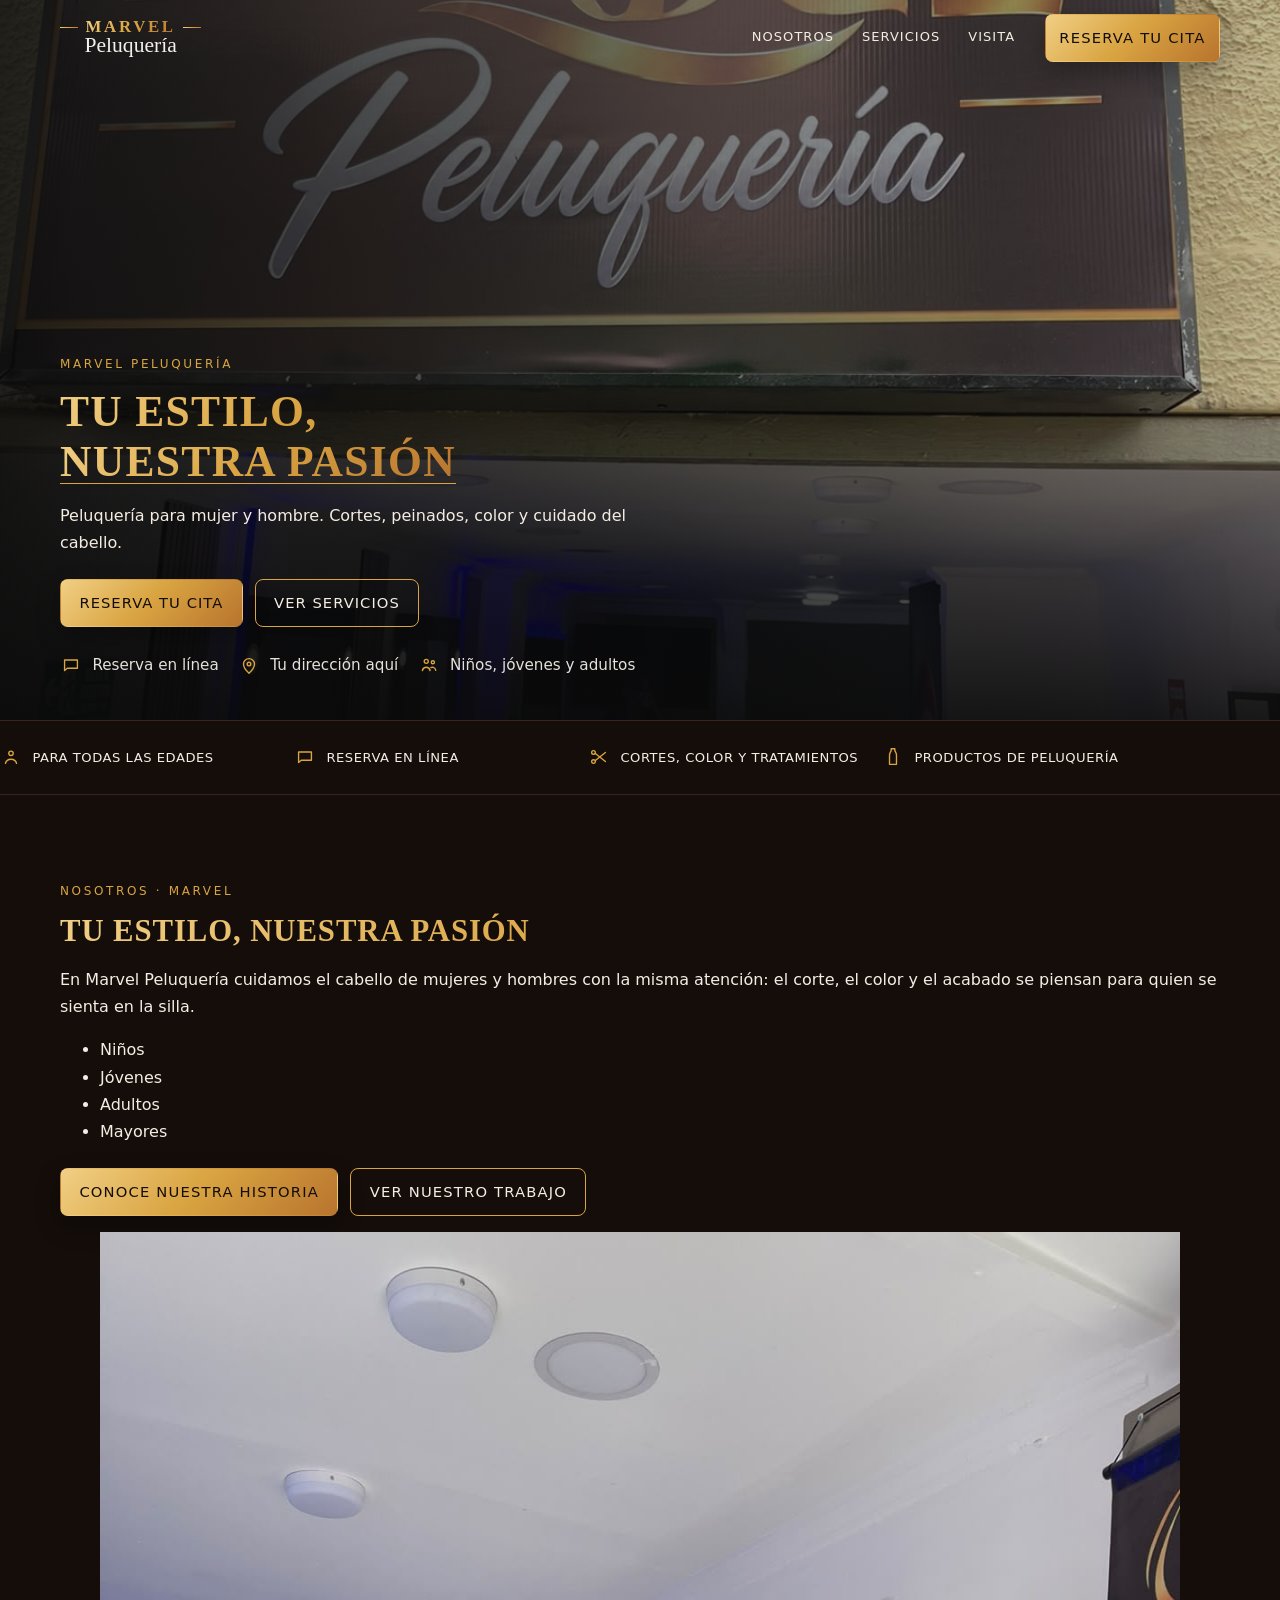
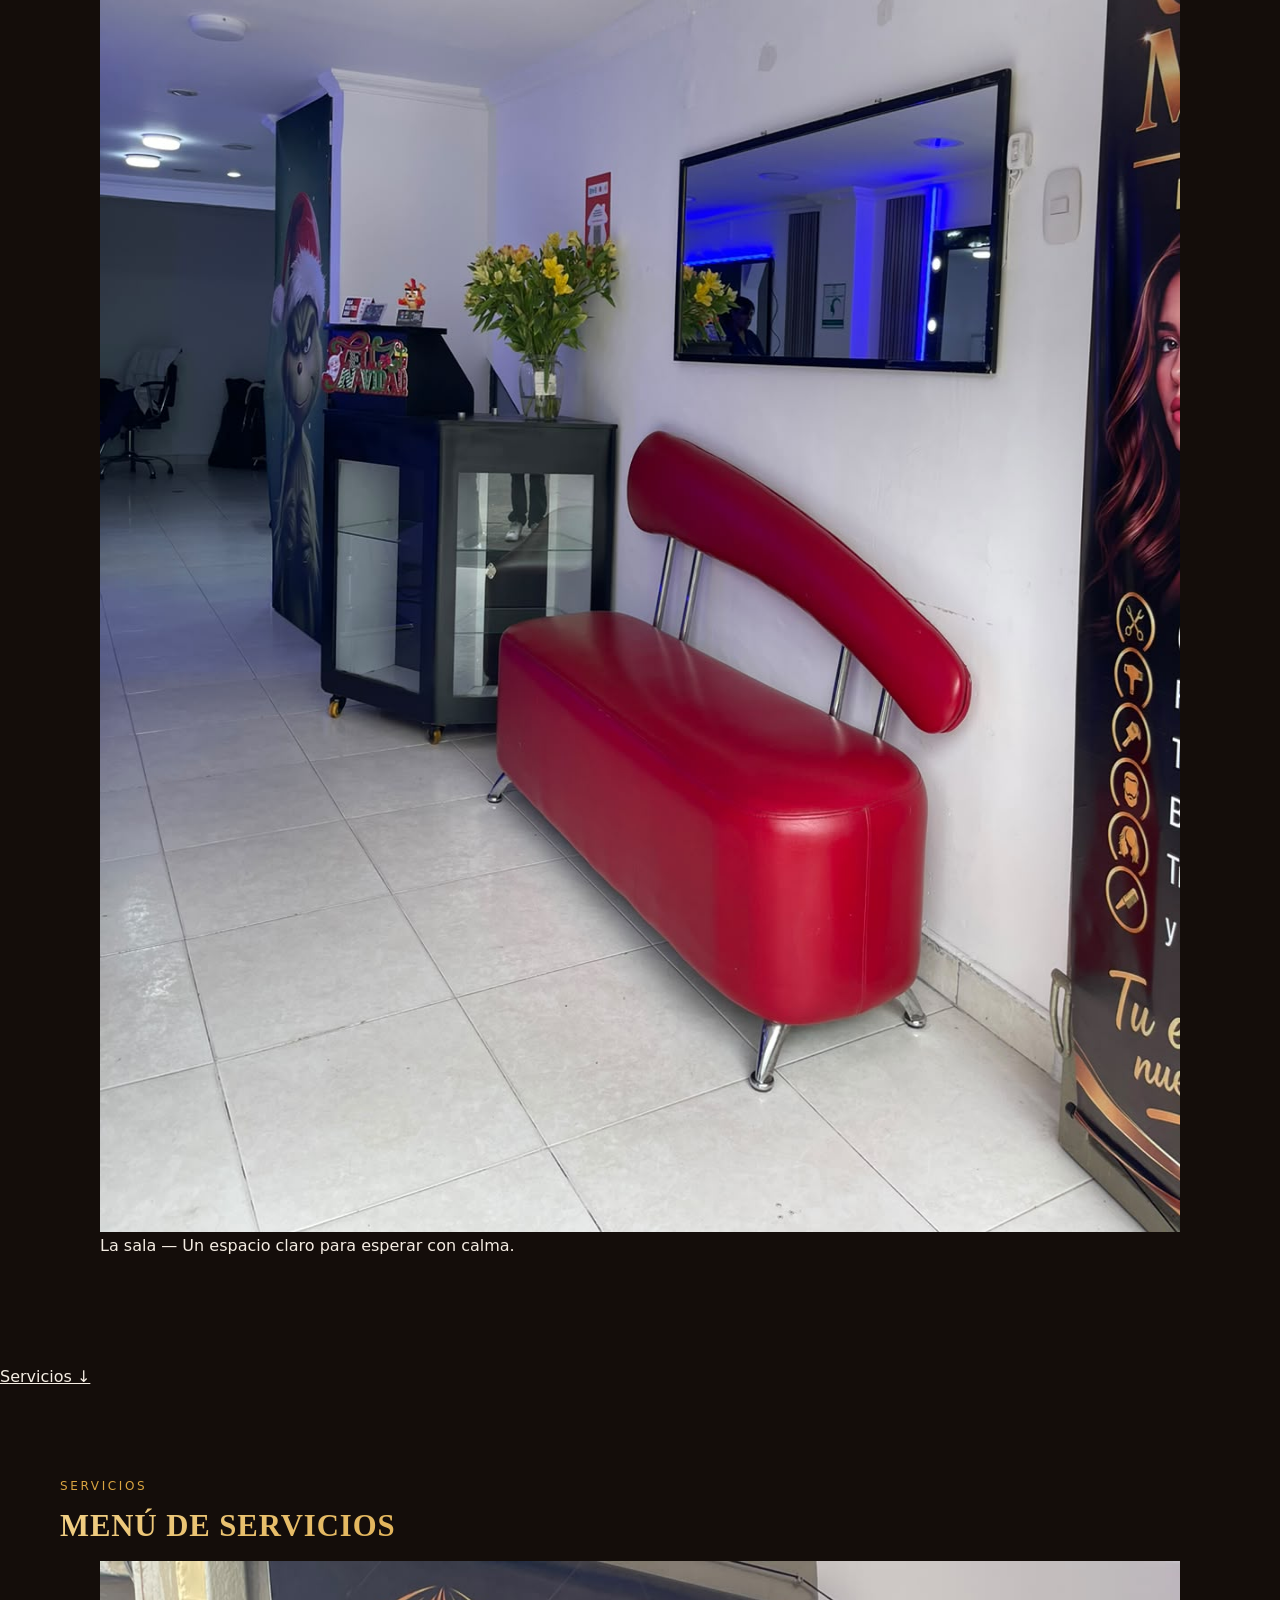
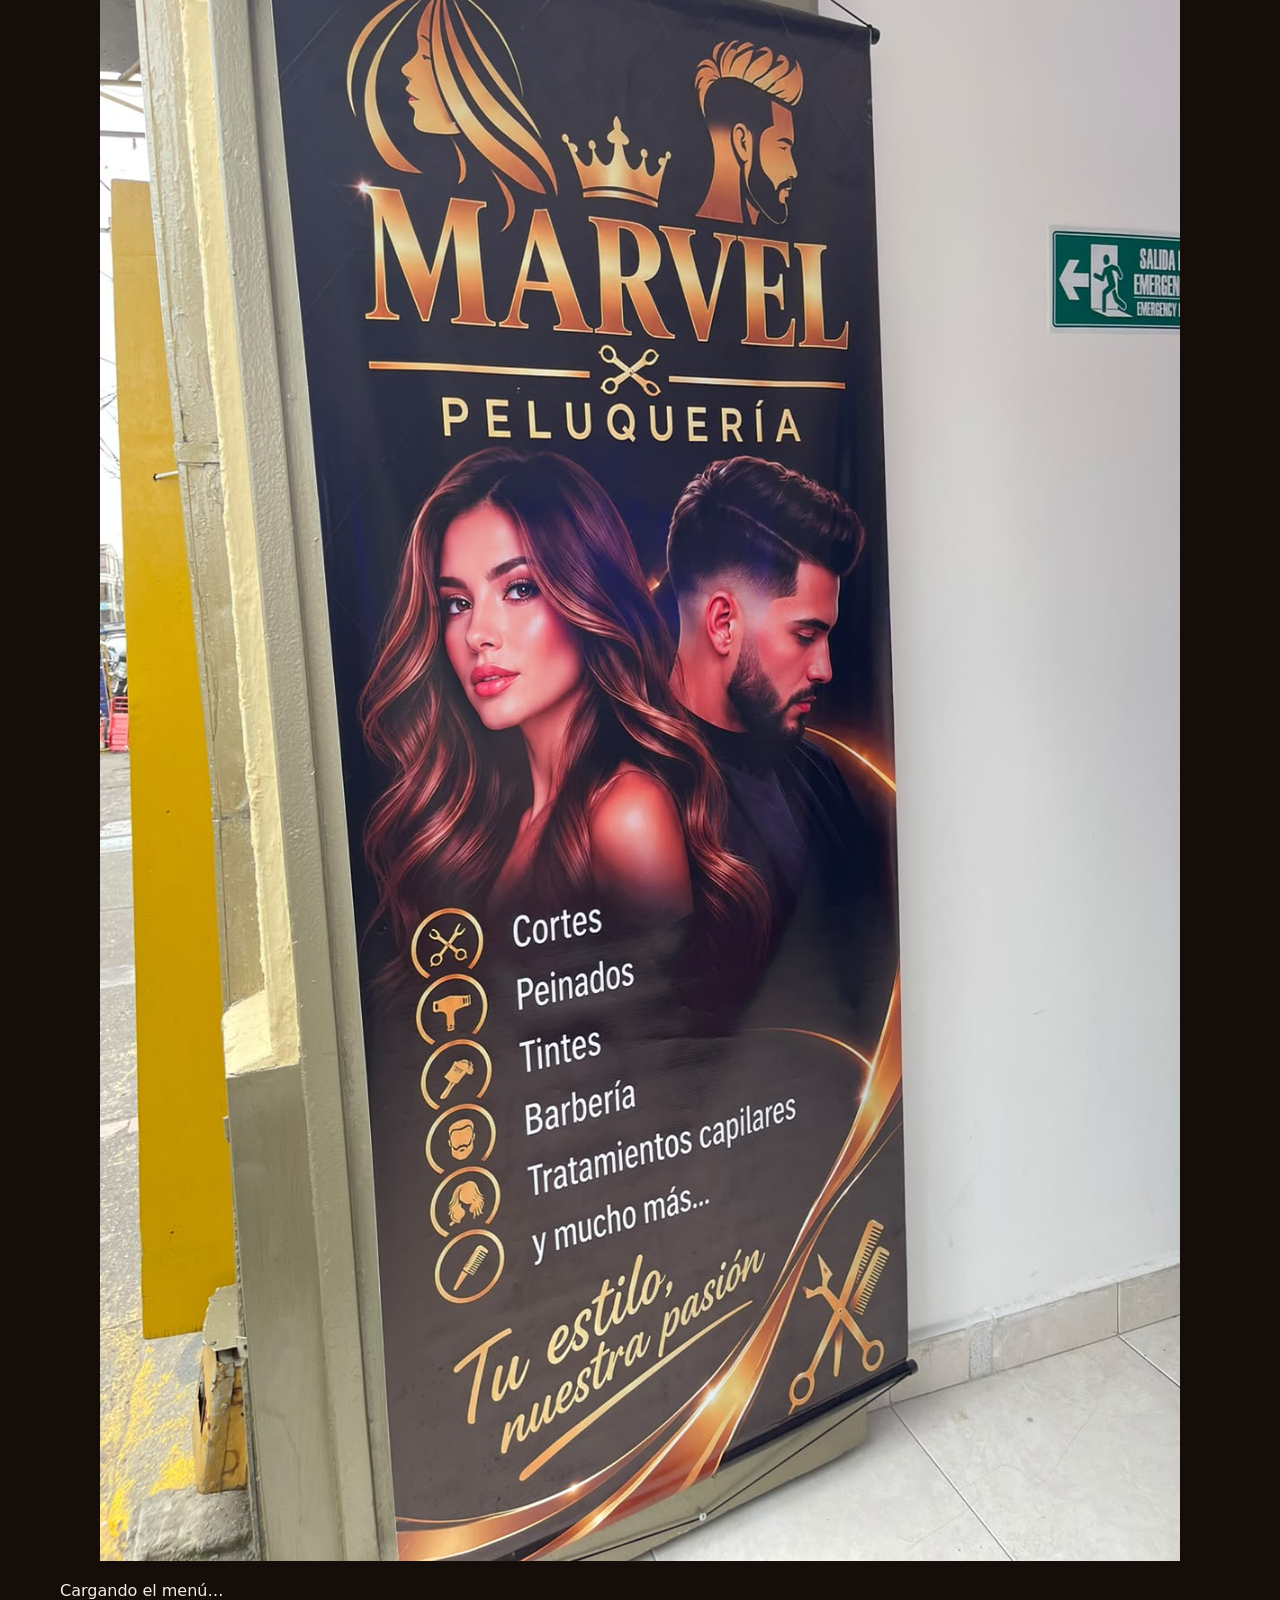
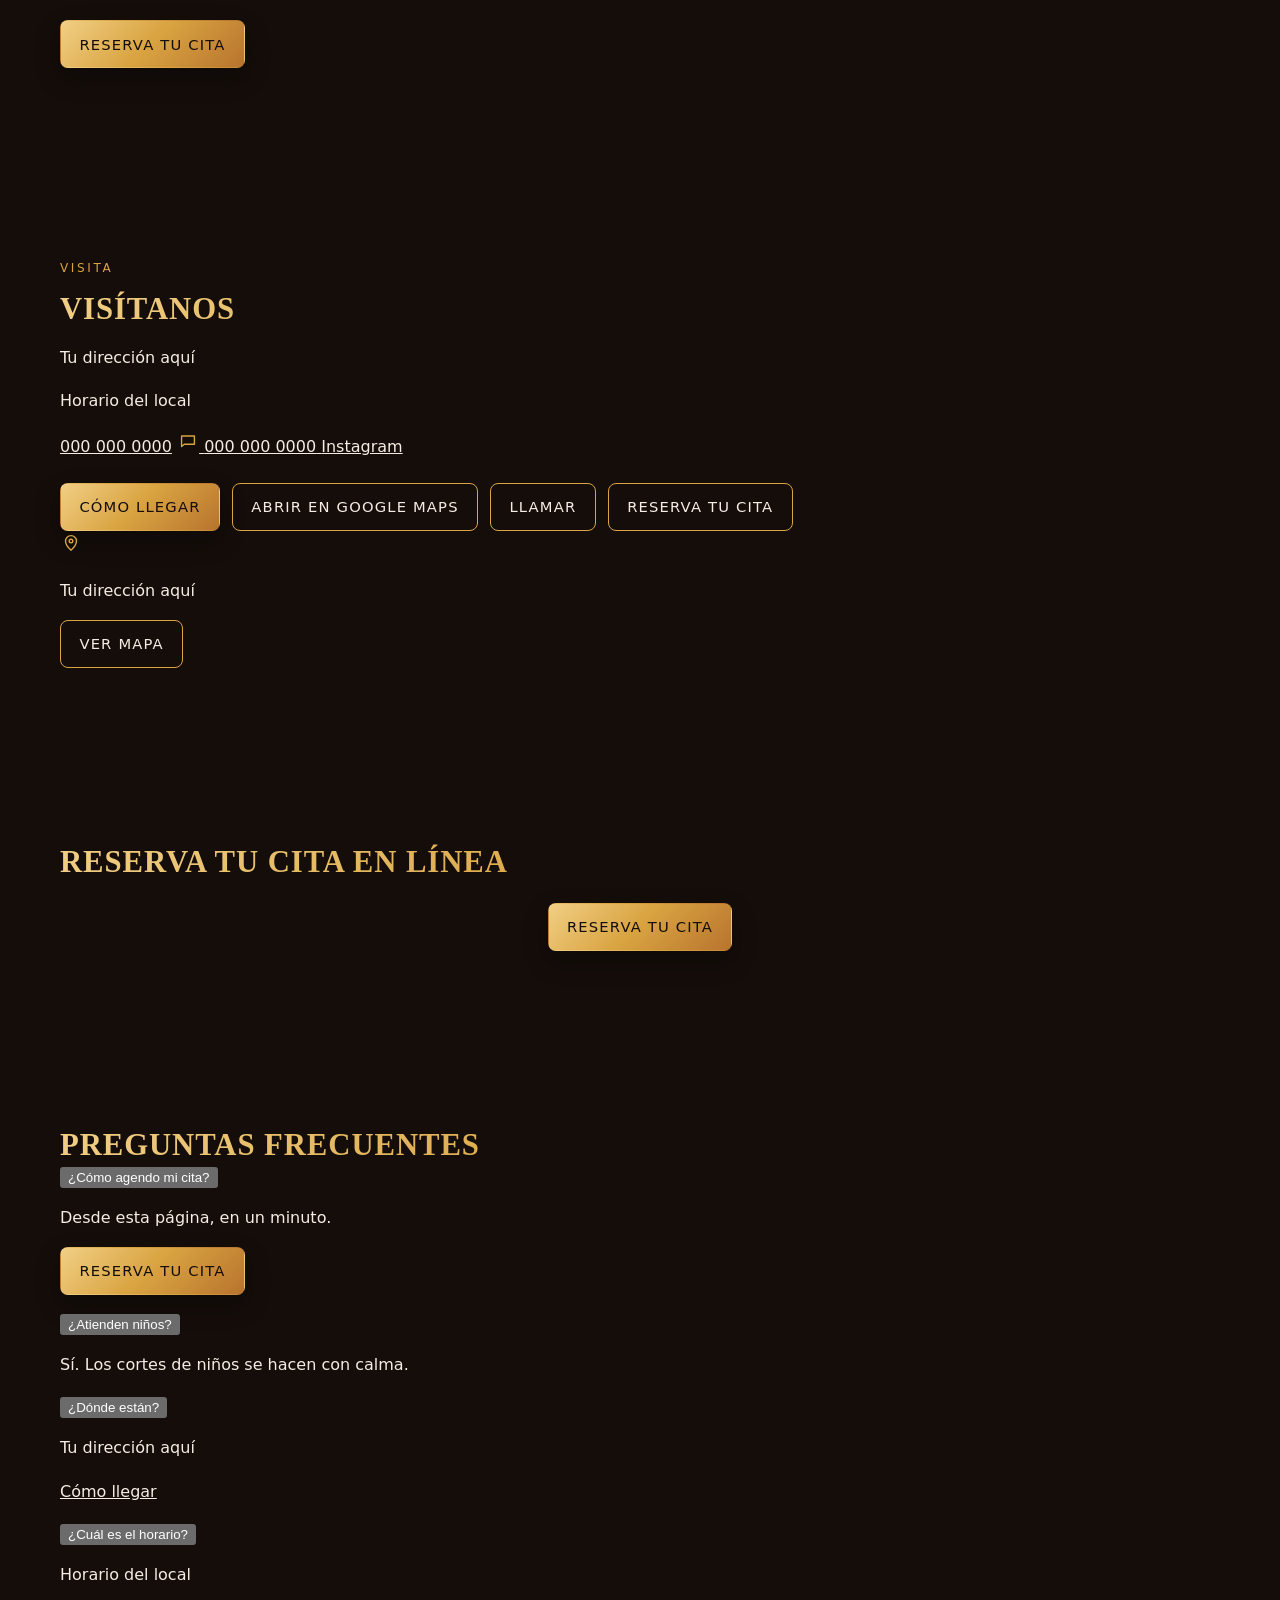
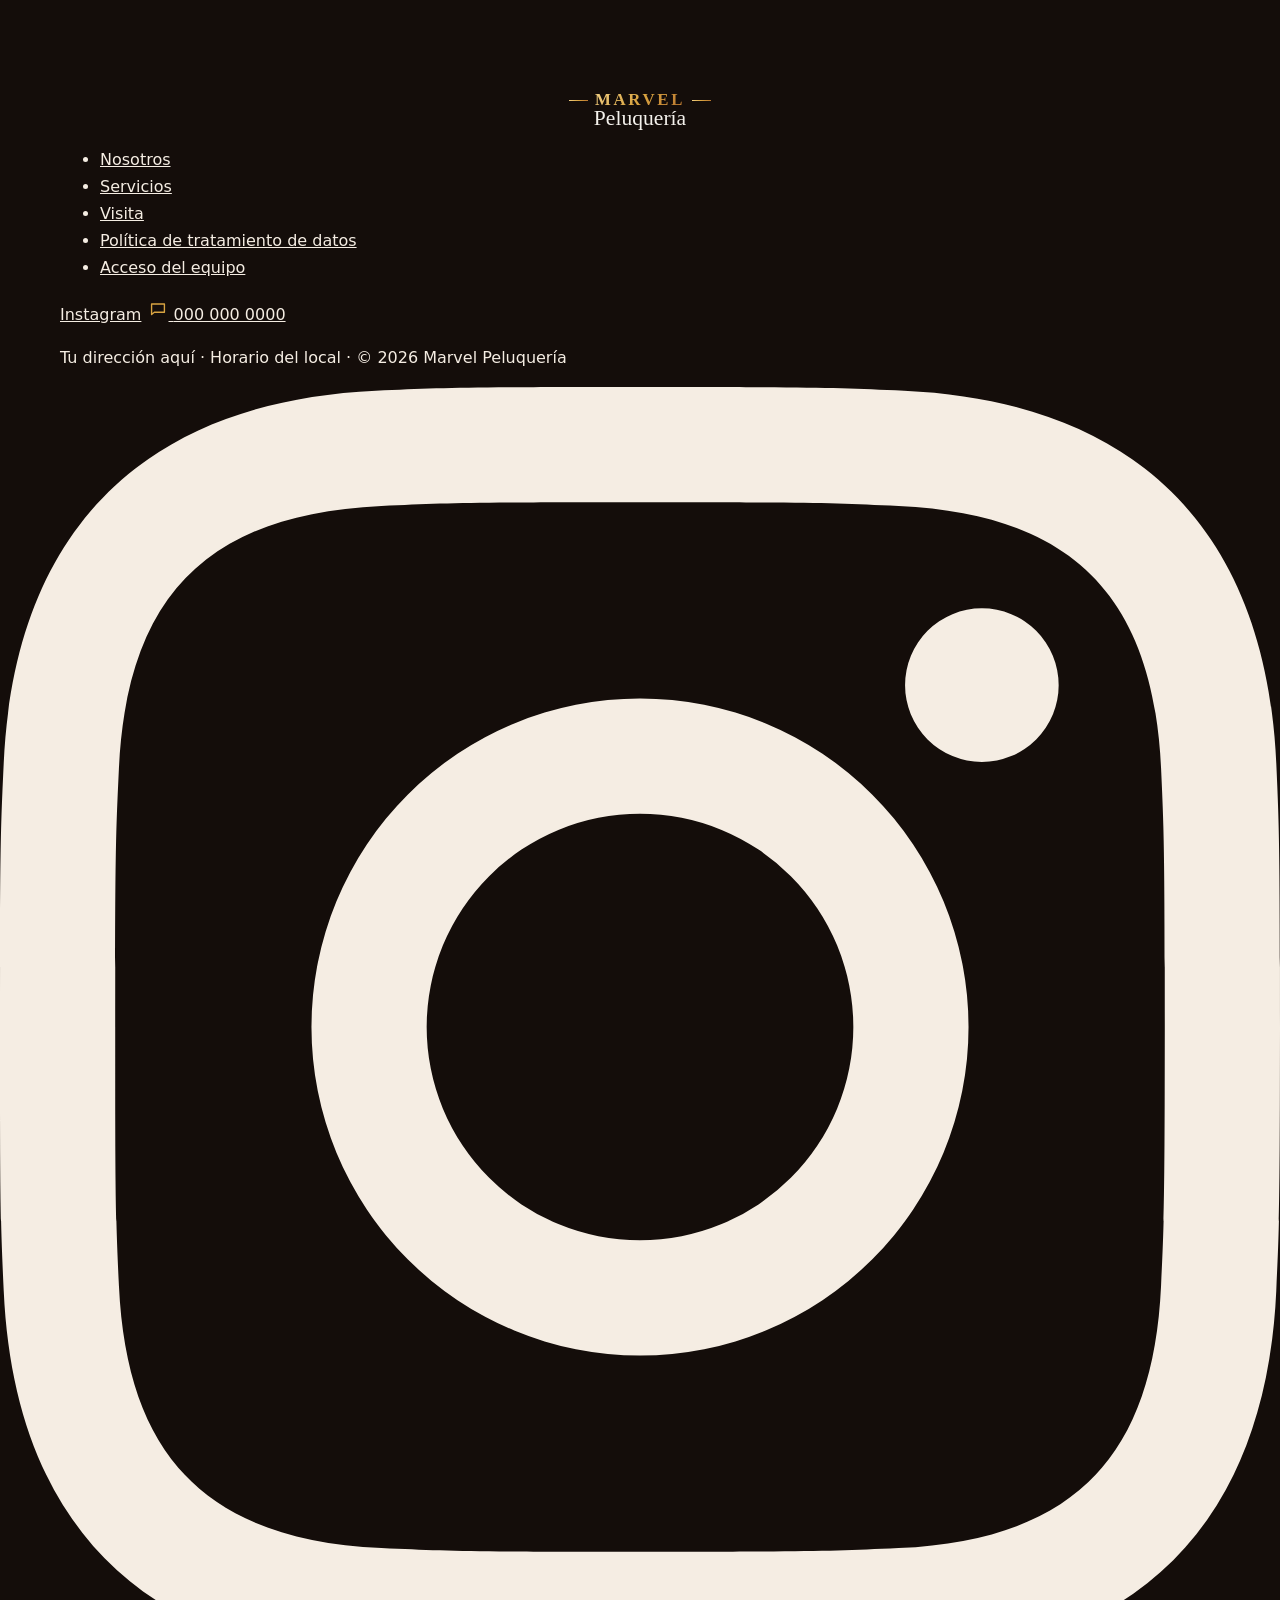
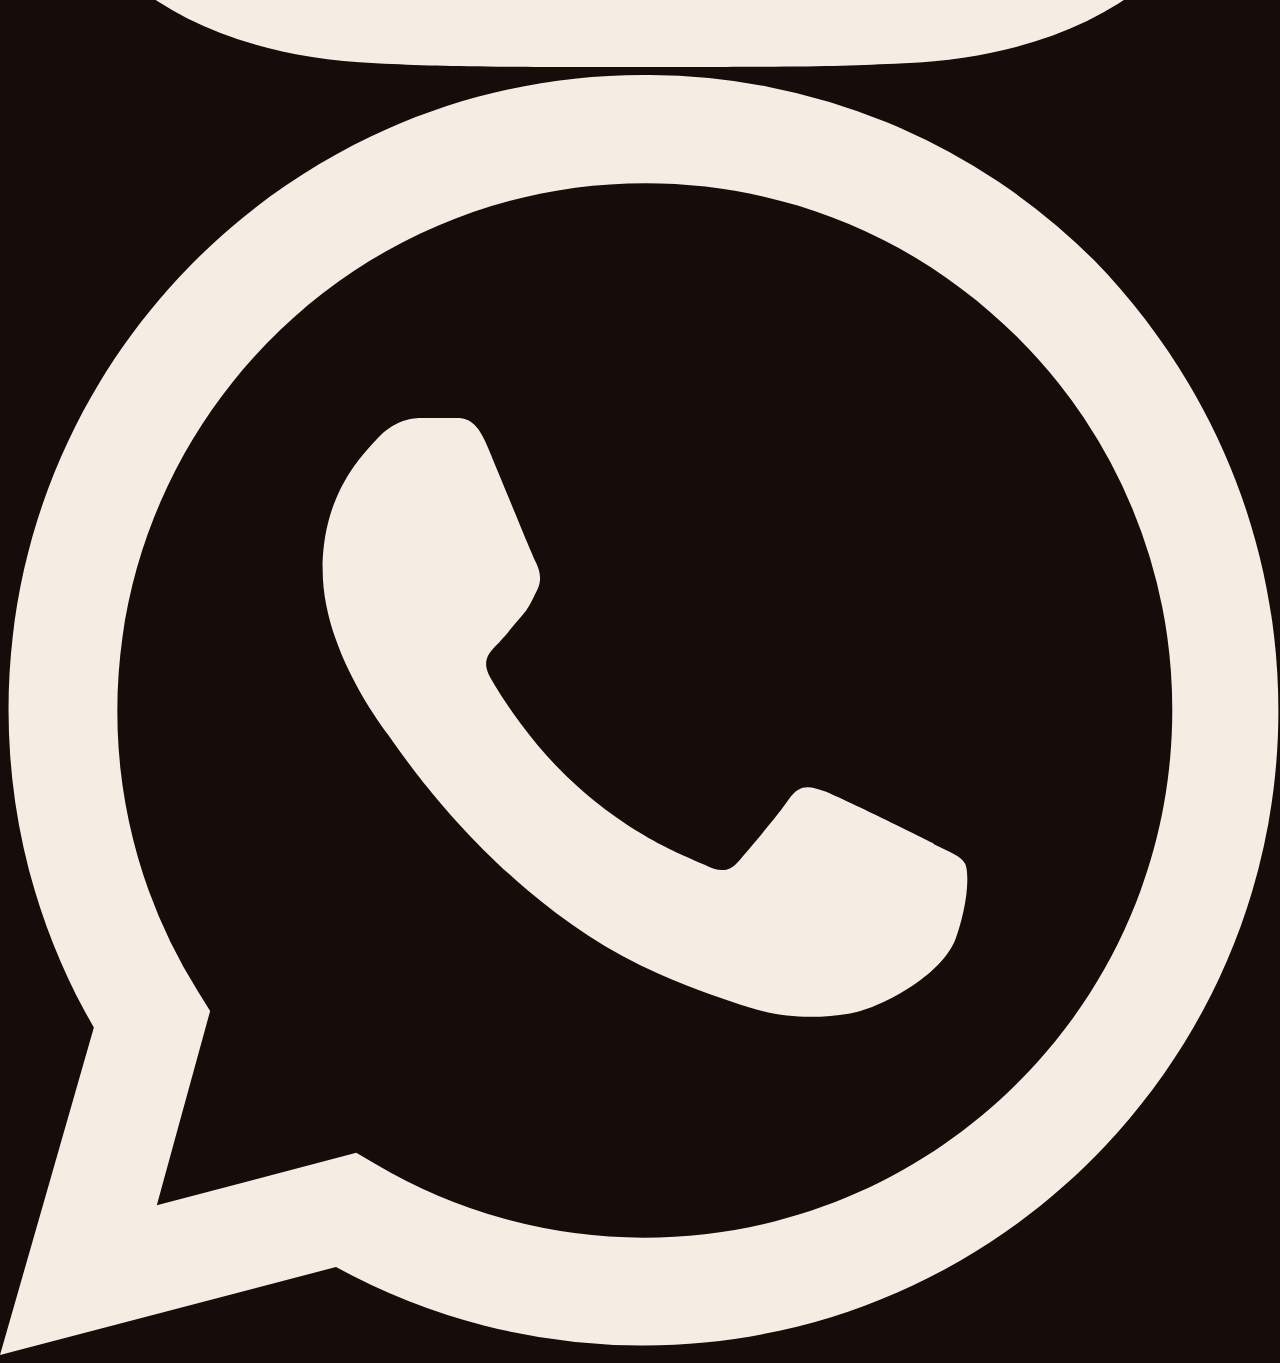
==== index.html @ d579f7b7 "Pasa la página pública a Marvel Peluquería, sin Supabase. Las reservas conservan el modal, se guarda" ====
<!DOCTYPE html>
<html lang="es-CO">
<head>
  <meta charset="utf-8">
  <meta http-equiv="Content-Security-Policy" content="default-src 'self'; script-src 'self'; style-src 'self' 'unsafe-inline' https://fonts.googleapis.com; img-src 'self'; font-src 'self' https://fonts.gstatic.com; connect-src 'self'; object-src 'none'; base-uri 'self'; form-action 'self'; frame-src https://www.google.com https://maps.google.com">
  <meta name="viewport" content="width=device-width, initial-scale=1.0">
  <title>Marvel Peluquería</title>
  <meta name="description" content="Marvel Peluquería. Peluquería para mujer y hombre. Tu estilo, nuestra pasión.">
  <meta name="robots" content="noindex, nofollow" data-robots-vivo>
  <meta name="theme-color" content="#140D0A">
  <meta name="color-scheme" content="dark">
  <meta property="og:type" content="website">
  <meta property="og:locale" content="es_CO">
  <meta property="og:site_name" content="Marvel Peluquería">
  <meta property="og:title" content="Marvel Peluquería">
  <meta property="og:description" content="Marvel Peluquería. Peluquería para mujer y hombre. Tu estilo, nuestra pasión.">
  <meta property="og:image" content="img/fachada-letrero.jpg">
  <meta property="og:image:alt" content="Letrero de Marvel Peluquería.">
  <meta name="twitter:card" content="summary_large_image">
  <meta name="twitter:title" content="Marvel Peluquería">
  <meta name="twitter:description" content="Marvel Peluquería. Peluquería para mujer y hombre. Tu estilo, nuestra pasión.">
  <meta name="twitter:image" content="img/fachada-letrero.jpg">
  <meta name="twitter:image:alt" content="Letrero de Marvel Peluquería.">
  <link rel="icon" href="assets/favicon.ico" sizes="any">
  <link rel="icon" href="assets/favicon-32.png" type="image/png" sizes="32x32">
  <link rel="preconnect" href="https://fonts.googleapis.com">
  <link rel="preconnect" href="https://fonts.gstatic.com" crossorigin>
  <link rel="stylesheet" href="https://fonts.googleapis.com/css2?family=Great+Vibes&display=swap">
  <link rel="preload" href="assets/fonts/cinzel-600.woff2" as="font" type="font/woff2" crossorigin>
  <link rel="preload" href="assets/fonts/outfit-400.woff2" as="font" type="font/woff2" crossorigin>
  <link rel="preload" as="image" href="img/fachada-letrero.jpg" fetchpriority="high">
<style id="critico">
:root {
  --negro: #140D0A;
  --grafito: #1F1410;
  --grafito-2: #3B241B;
  --linea: #3B241B;
  --oro: #D9A441;
  --oro-claro: #F1CF85;
  --bronce: #B8742E;
  --hueso: #F5EDE3;
  --gris: #E4E0DA;
  --plata: #F4F1EC;
  --azul: #3D5AFE;
  --degradado-oro: linear-gradient(135deg, var(--oro-claro) 0%, var(--oro) 48%, var(--bronce) 100%);
  --gold: var(--oro);
  --gold-deep: var(--oro);
  --espresso: var(--negro);
  --brown: var(--grafito);
  --brown-mid: var(--grafito-2);
  --cream: var(--hueso);
  --cream-deep: var(--grafito);
  --ivory: var(--grafito);
  --ink: var(--hueso);
  --muted: var(--gris);
  --muted-light: var(--gris);
  --line: var(--linea);
  --gold-line: var(--oro);
  --header: 68px;
  --display: "Cinzel", "Times New Roman", serif;
  --script: "Great Vibes", "Segoe Script", cursive;
  --impacto: Outfit, system-ui, sans-serif;
  --serif: var(--display);
  --sans: Outfit, system-ui, sans-serif;
  --ease: cubic-bezier(0.22, 1, 0.36, 1);
  --r-control: 6px;
  --r-tarjeta: 12px;
  --r-etiqueta: 4px;
  color-scheme: dark;
}

@font-face {
  font-family: Cinzel;
  font-style: normal;
  font-weight: 600;
  font-display: swap;
  src: url("assets/fonts/cinzel-600.woff2") format("woff2");
  unicode-range: U+0000-00FF, U+0131, U+0152-0153, U+02BB-02BC, U+02C6, U+02DA, U+02DC, U+2000-206F, U+2074, U+20AC, U+2122, U+2191, U+2193, U+2212, U+2215, U+FEFF, U+FFFD;
}

@font-face {
  font-family: Outfit;
  font-style: normal;
  font-weight: 400;
  font-display: swap;
  src: url("assets/fonts/outfit-400.woff2") format("woff2");
  unicode-range: U+0000-00FF, U+0131, U+0152-0153, U+02BB-02BC, U+02C6, U+02DA, U+02DC, U+2000-206F, U+2074, U+20AC, U+2122, U+2191, U+2193, U+2212, U+2215, U+FEFF, U+FFFD;
}

@font-face {
  font-family: Outfit;
  font-style: normal;
  font-weight: 500;
  font-display: swap;
  src: url("assets/fonts/outfit-500.woff2") format("woff2");
  unicode-range: U+0000-00FF, U+0131, U+0152-0153, U+02BB-02BC, U+02C6, U+02DA, U+02DC, U+2000-206F, U+2074, U+20AC, U+2122, U+2191, U+2193, U+2212, U+2215, U+FEFF, U+FFFD;
}

* { box-sizing: border-box; }

html { background: var(--negro); scroll-padding-top: 84px; }

[hidden] { display: none !important; }

body {
  margin: 0;
  background: var(--negro);
  color: var(--hueso);
  font-family: var(--sans);
  font-size: 16px;
  line-height: 1.7;
  text-rendering: optimizeLegibility;
}

body.public { padding-bottom: calc(220px + env(safe-area-inset-bottom)); }

img { max-width: 100%; display: block; }

a { color: inherit; }

:focus { outline: none; }

:focus-visible {
  outline: 3px solid var(--oro);
  outline-offset: 2px;
}

.skip-link {
  position: absolute;
  left: 1rem;
  top: -4rem;
  z-index: 100;
  padding: 0.7rem 1rem;
  background: var(--oro);
  color: var(--negro);
  text-decoration: none;
}

.skip-link:focus { top: 1rem; }

.wrap {
  width: min(1160px, calc(100% - 2.5rem));
  margin-inline: auto;
}

.sr-only {
  position: absolute;
  width: 1px;
  height: 1px;
  padding: 0;
  margin: -1px;
  overflow: hidden;
  clip: rect(0, 0, 0, 0);
  white-space: nowrap;
  border: 0;
}

body:not(.admin-body) h1,
body:not(.admin-body) h2,
body:not(.admin-body) h3 { margin: 0; color: var(--hueso); }

body:not(.admin-body) h1,
body:not(.admin-body) h2 {
  background-image: var(--degradado-oro);
  -webkit-background-clip: text;
  background-clip: text;
  color: transparent;
}

body:not(.admin-body) h1 {
  font-family: var(--display);
  font-weight: 600;
  font-size: clamp(1.65rem, 3.4vw, 2.75rem);
  line-height: 1.15;
  letter-spacing: 0.03em;
  text-transform: uppercase;
  max-width: min(20ch, 100%);
}

body:not(.admin-body) h2 {
  font-family: var(--display);
  font-weight: 600;
  font-size: clamp(1.35rem, 2.4vw, 2rem);
  line-height: 1.2;
  letter-spacing: 0.03em;
  text-transform: uppercase;
}

body:not(.admin-body) h3 {
  font-family: var(--impacto);
  font-weight: 500;
  font-size: clamp(1.05rem, 1.4vw, 1.25rem);
  line-height: 1.3;
  letter-spacing: 0.06em;
  text-transform: uppercase;
}

.etiqueta {
  margin: 0 0 0.85rem;
  color: var(--oro);
  font-family: var(--impacto);
  font-size: 12px;
  font-weight: 500;
  letter-spacing: 0.22em;
  line-height: 1.4;
  text-transform: uppercase;
}

.seccion { padding: 56px 0; }

.btn {
  display: inline-flex;
  align-items: center;
  justify-content: center;
  min-height: 48px;
  padding: 0.7rem 1.15rem;
  border: 1px solid transparent;
  border-radius: 8px;
  background: var(--degradado-oro);
  color: var(--negro);
  font-family: var(--impacto);
  font-size: 0.92rem;
  font-weight: 500;
  letter-spacing: 0.08em;
  line-height: 1.2;
  text-align: center;
  text-decoration: none;
  text-transform: uppercase;
  cursor: pointer;
  box-shadow: 0 10px 24px rgba(0, 0, 0, 0.28);
}

.btn-sec {
  background: transparent;
  color: var(--hueso);
  border-color: var(--oro);
  box-shadow: none;
}

.btn-corto { display: none; }

.icono {
  width: 22px;
  height: 22px;
  flex: none;
  fill: none;
  stroke: var(--oro);
  stroke-width: 1.5;
  stroke-linecap: round;
  stroke-linejoin: round;
}

.logo { display: flex; flex-direction: column; align-items: center; gap: 0; text-decoration: none; line-height: 1; }

.marca { display: flex; align-items: center; gap: 0.45rem; }

.marca-linea { width: 1.15rem; height: 1px; background: var(--degradado-oro); flex: none; }

.marca-nombre {
  font-family: var(--display);
  font-weight: 600;
  font-size: 1.05rem;
  letter-spacing: 0.16em;
  line-height: 1;
  background-image: var(--degradado-oro);
  -webkit-background-clip: text;
  background-clip: text;
  color: transparent;
}

.marca-script {
  display: block;
  margin-top: -0.05rem;
  font-family: var(--script);
  font-size: 1.35rem;
  color: var(--plata);
  text-align: center;
}

.logo img {
  width: 83px;
  height: 40px;
  opacity: 1;
  object-fit: contain;
}

.site-footer .logo img { width: 140px; height: 68px; }

.site-header {
  position: fixed;
  inset: 0 0 auto 0;
  z-index: 40;
  height: var(--header);
  background: transparent;
  border-bottom: 1px solid transparent;
}

.site-header.is-scrolled,
.site-header.is-open {
  background: rgba(10, 10, 10, 0.88);
  backdrop-filter: blur(16px);
  border-bottom-color: var(--linea);
}

.header-bar {
  height: 100%;
  display: flex;
  align-items: center;
  gap: 0.75rem;
}

.nav-desk {
  display: none;
  align-items: center;
  gap: 0.35rem;
  margin-left: auto;
}

.nav-desk a {
  position: relative;
  display: inline-flex;
  align-items: center;
  min-height: 44px;
  padding: 0 0.7rem;
  color: var(--hueso);
  font-family: var(--impacto);
  font-size: 13px;
  font-weight: 500;
  letter-spacing: 0.08em;
  text-decoration: none;
  text-transform: uppercase;
}

.nav-desk a[aria-current="true"]::after {
  content: "";
  position: absolute;
  left: 0.7rem;
  right: 0.7rem;
  bottom: 8px;
  height: 1px;
  background: var(--oro);
}

.btn-nav { margin-left: 0.4rem; padding-inline: 0.85rem; }

.nav-toggle {
  display: inline-flex;
  align-items: center;
  justify-content: center;
  width: 48px;
  height: 48px;
  margin-left: auto;
  border: 1px solid var(--linea);
  border-radius: 8px;
  background: rgba(10, 10, 10, 0.45);
  color: var(--hueso);
  cursor: pointer;
}

.nav-toggle span,
.nav-toggle span::before,
.nav-toggle span::after {
  display: block;
  width: 18px;
  height: 1px;
  background: var(--hueso);
  position: relative;
}

.nav-toggle span::before,
.nav-toggle span::after {
  content: "";
  position: absolute;
  left: 0;
}

.nav-toggle span::before { top: -6px; }
.nav-toggle span::after { top: 6px; }

.nav-panel {
  position: fixed;
  inset: 0;
  z-index: 70;
  display: flex;
  flex-direction: column;
  justify-content: flex-end;
  gap: 0.4rem;
  padding: 5.5rem 1.4rem calc(1.6rem + env(safe-area-inset-bottom));
  background:
    radial-gradient(ellipse at 80% 18%, rgba(201, 162, 75, 0.16), transparent 46%),
    linear-gradient(180deg, var(--grafito), var(--negro));
  overflow: auto;
}

.nav-foto {
  position: absolute;
  inset: 0;
  z-index: 0;
}

.nav-foto img,
.cita-fondo img,
.productos-fondo img,
.visita-fondo img {
  position: absolute;
  inset: 0;
  width: 100%;
  height: 100%;
  object-fit: cover;
}

.nav-panel.tiene-foto::before {
  content: "";
  position: absolute;
  inset: 0;
  z-index: 1;
  background: linear-gradient(180deg, rgba(10, 10, 10, 0.88), rgba(10, 10, 10, 0.92));
}

.nav-panel > :not(.nav-foto) { position: relative; z-index: 2; }

.cita-fondo.tiene-foto::after,
.productos-fondo.tiene-foto::after {
  content: "";
  position: absolute;
  inset: 0;
  background: linear-gradient(180deg, rgba(10, 10, 10, 0.86), rgba(10, 10, 10, 0.93));
}

.visita-fondo.tiene-foto::after {
  content: "";
  position: absolute;
  inset: 0;
  background: linear-gradient(180deg, rgba(10, 10, 10, 0.86), rgba(10, 10, 10, 0.93));
}

.visita-fondo.es-panel { inset: 0 0 0 40%; }

.visita-fondo.es-panel::after {
  background: linear-gradient(to left, rgba(10, 10, 10, 0.5), rgba(10, 10, 10, 0.94));
}

.nav-cerrar {
  position: absolute;
  top: 0.8rem;
  right: 0.8rem;
  min-width: 48px;
  min-height: 48px;
  border: 1px solid var(--oro);
  border-radius: 8px;
  background: transparent;
  color: var(--hueso);
  font-family: var(--impacto);
  letter-spacing: 0.08em;
  text-transform: uppercase;
  cursor: pointer;
}

.nav-panel-link {
  display: flex;
  align-items: center;
  min-height: 52px;
  color: var(--hueso);
  font-family: var(--display);
  font-size: 1.4rem;
  font-weight: 600;
  letter-spacing: 0.04em;
  line-height: 1.2;
  text-decoration: none;
  text-transform: uppercase;
}

.nav-panel-acciones {
  display: grid;
  gap: 0.7rem;
  margin-top: 1rem;
}

.hero {
  position: relative;
  display: flex;
  align-items: flex-end;
  min-height: max(560px, min(86vh, 720px));
  padding: calc(var(--header) + 1.5rem) 0 2.6rem;
  overflow: hidden;
}

.hero-fondo,
.hero-velo {
  position: absolute;
  inset: 0;
}

.hero-fondo {
  background:
    radial-gradient(ellipse at 78% 38%, rgba(201, 162, 75, 0.16), transparent 46%),
    linear-gradient(165deg, var(--grafito) 0%, var(--negro) 72%);
}

.hero-slide {
  position: absolute;
  inset: 0;
  opacity: 0;
  transition: opacity 1.2s linear;
}

.hero-slide.is-on { opacity: 1; }

.hero-slide img {
  width: 100%;
  height: 100%;
  object-fit: cover;
}

.hero-textura {
  position: absolute;
  inset: 0;
  overflow: hidden;
  z-index: 0;
}

.hero-textura img {
  position: absolute;
  inset: 0;
  width: 100%;
  height: 100%;
  object-fit: cover;
  transform: scale(1.12);
  opacity: 0.45;
}

.hero-textura::after {
  content: "";
  position: absolute;
  inset: 0;
  pointer-events: none;
  background: linear-gradient(90deg, rgba(10, 10, 10, 0.82) 0%, rgba(10, 10, 10, 0.48) 55%, rgba(10, 10, 10, 0.2) 100%);
}

.hero.is-partido {
  flex-direction: column;
  align-items: center;
}

.hero.is-partido .hero-velo {
  z-index: 1;
  background: linear-gradient(90deg, rgba(10, 10, 10, 0.35) 0%, rgba(10, 10, 10, 0) 46%);
}

.hero.is-partido .hero-cuerpo {
  position: relative;
  z-index: 2;
  display: flex;
  flex: 1 0 auto;
  flex-direction: column;
  justify-content: flex-start;
  width: min(1160px, calc(100% - 2.5rem));
}

@media (max-width: 767px) {
  .hero.is-partido {
    padding-top: calc(var(--header) + 0.35rem);
    padding-bottom: calc(1rem + 72px);
  }
  .hero.is-partido .hero-marco-principal { width: 86%; }
}

.hero:not(.is-partido) .hero-marcos,
.hero:not(.is-partido) .hero-textura { display: none; }

.hero-marcos { position: relative; margin-top: 1.1rem; }

.hero-marco { margin: 0; }

.hero-marco-sec { display: none; }

.hero-marco-principal { position: relative; margin: 0 12px 12px 0; }

.hero-marco-principal::before {
  content: "";
  position: absolute;
  inset: 0;
  border: 1px solid var(--oro);
  border-radius: 20px;
  transform: translate(10px, 10px);
  z-index: 0;
}

.hero-marco-foto {
  position: relative;
  z-index: 1;
  overflow: hidden;
  border-radius: 20px;
  background: var(--grafito);
}

.hero-marco-principal .hero-marco-foto { aspect-ratio: 4 / 3; }

.hero-marco-foto img {
  display: block;
  width: 100%;
  height: 100%;
  object-fit: cover;
}

.hero-velo {
  background:
    linear-gradient(to top, rgba(10, 10, 10, 0.85), rgba(10, 10, 10, 0) 46%),
    linear-gradient(to right, rgba(10, 10, 10, 0.9) 0%, rgba(10, 10, 10, 0.55) 55%, rgba(10, 10, 10, 0.25) 100%);
}

.hero-copy { position: relative; z-index: 1; }

.hero-lead {
  max-width: 38rem;
  margin: 1rem 0 0;
  color: var(--hueso);
}

.hero-acciones,
.grupo-botones {
  display: flex;
  flex-wrap: wrap;
  gap: 0.75rem;
  margin-top: 1.4rem;
}

.hero .hero-acciones { flex-wrap: nowrap; }

.hero .hero-acciones .btn {
  flex: 0 0 auto;
  white-space: nowrap;
  letter-spacing: 0.07em;
}

.reserva-card .hero-acciones { justify-content: center; }

.hero-datos {
  display: grid;
  gap: 0.7rem;
  margin: 1.6rem 0 0;
  padding: 0;
  list-style: none;
}

.hero-datos li,
.confianza li,
.valor {
  display: flex;
  align-items: center;
  gap: 0.65rem;
}

.hero-datos li {
  color: var(--gris);
  font-size: 0.95rem;
}

.confianza {
  border-block: 1px solid var(--linea);
  background: var(--negro);
}

.confianza ul {
  display: flex;
  gap: 1rem;
  margin: 0;
  padding: 0.9rem 0;
  overflow-x: auto;
  list-style: none;
  scroll-snap-type: x mandatory;
}

main section[id],
.cita { scroll-margin-top: 92px; }

.confianza li {
  flex: 0 0 auto;
  min-height: 44px;
  scroll-snap-align: start;
  color: var(--hueso);
  font-family: var(--impacto);
  font-size: 0.82rem;
  font-weight: 500;
  letter-spacing: 0.04em;
  line-height: 1.35;
  text-transform: uppercase;
}

.barra-movil {
  position: fixed;
  left: 0;
  right: 0;
  bottom: 0;
  z-index: 45;
  display: grid;
  grid-template-columns: 1fr 1fr;
  gap: 0.5rem;
  height: calc(56px + env(safe-area-inset-bottom));
  padding: 4px 0.7rem env(safe-area-inset-bottom);
  background: rgba(10, 10, 10, 0.94);
  border-top: 1px solid var(--linea);
  transition: transform 0.4s var(--ease);
}

.barra-movil.is-oculta { transform: translateY(110%); }

.barra-movil .btn { min-height: 48px; height: 48px; padding-inline: 0.5rem; }

html.motion .reveal {
  opacity: 0;
  transform: translateY(14px);
}

html.motion .reveal.is-in {
  opacity: 1;
  transform: none;
  transition: opacity 0.6s var(--ease), transform 0.6s var(--ease);
}

html.motion .d1.is-in { transition-delay: 70ms; }
html.motion .d2.is-in { transition-delay: 140ms; }
html.motion .d3.is-in { transition-delay: 210ms; }
html.motion .d4.is-in { transition-delay: 280ms; }
html.motion .d5.is-in { transition-delay: 350ms; }
html.motion .d6.is-in { transition-delay: 420ms; }

html.motion .nosotros-media {
  opacity: 0;
  transform: translateY(12px);
}

html.motion .nosotros-card.is-in .nosotros-media {
  opacity: 1;
  transform: none;
  transition: opacity 0.6s var(--ease), transform 0.6s var(--ease);
}

html.motion .nosotros-card.d1.is-in .nosotros-media { transition-delay: 70ms; }
html.motion .nosotros-card.d2.is-in .nosotros-media { transition-delay: 140ms; }

html.motion-ready .reveal {
  opacity: 1;
  transform: none;
}

html.motion-ready .nosotros-media { opacity: 1; transform: none; }

.oro-palabra { position: relative; display: inline-block; }

.oro-texto {
  background-image: var(--degradado-oro);
  -webkit-background-clip: text;
  background-clip: text;
  color: transparent;
}

.oro-palabra::after {
  content: "";
  position: absolute;
  left: 0;
  right: 0;
  bottom: 0.06em;
  height: 1px;
  background: var(--oro);
  transform: scaleX(1);
  transform-origin: left center;
}

html.motion .oro-palabra::after {
  transform: scaleX(0);
  animation: trazo 0.6s var(--ease) 0.12s forwards;
}

@keyframes trazo { to { transform: scaleX(1); } }

@keyframes hero-zoom {
  from { transform: scale(1); }
  to { transform: scale(1.05); }
}

html.motion .hero-anima .hero-slide.is-on img { animation: hero-zoom 7s linear forwards; }

@media (min-width: 700px) {
  .confianza ul { display: grid; grid-template-columns: 1fr 1fr; overflow: visible; }
  .hero-datos { grid-template-columns: repeat(3, max-content); gap: 1.2rem; }
  .valores-lista { grid-template-columns: 1fr 1fr; }
}

@media (min-width: 1000px) {
  .confianza ul { grid-template-columns: repeat(4, 1fr); }
}

@media (min-width: 768px) {
  body.public { padding-bottom: 0; }
  .barra-movil { display: none; }
}

@media (min-width: 900px) {
  .seccion,
  .cita,
  .productos { padding: 88px 0; }
  :root { --header: 76px; }
  .logo img { width: 99px; height: 48px; }
  .site-header.is-scrolled .logo img,
  .site-header.is-open .logo img { width: 83px; height: 40px; }
  .site-footer .logo img { width: 140px; height: 68px; }
  .nav-desk { display: flex; }
  .nav-toggle,
  .barra-movil,
  .btn-corto { display: none; }
  .btn-largo { display: inline; }
  .btn-nav { display: inline-flex; }
  .carta {
    display: grid;
    grid-template-columns: minmax(0, 1.15fr) minmax(260px, 0.85fr);
    gap: 1.4rem;
    align-items: start;
  }
  .carta-tabs { flex-direction: column; align-items: stretch; overflow: visible; }
  .carta-tabs button { text-align: left; }
  .carta-foto {
    display: block;
    position: sticky;
    top: 96px;
    width: 100%;
    aspect-ratio: 4 / 5;
    border-radius: 0;
  }
  .hero.is-partido .hero-cuerpo {
    display: grid;
    grid-template-columns: 55% 45%;
    grid-template-rows: 1fr;
    align-items: stretch;
  }
  .hero.is-partido .hero-copy { align-self: end; }
  .hero.is-partido .hero-marcos {
    height: 100%;
    min-height: 420px;
    margin-top: 0;
  }
  .hero-marco-sec { display: block; }
  .hero-marco-principal {
    position: absolute;
    top: 0;
    right: 12px;
    bottom: 12px;
    width: auto;
    height: auto;
    margin: 0;
    aspect-ratio: 4 / 5;
    max-width: calc(100% - 8px);
  }
  .hero-marco-principal .hero-marco-foto {
    height: 100%;
    aspect-ratio: auto;
  }
  .hero-marco-sec {
    position: absolute;
    top: 48px;
    left: 0;
    width: 60%;
    aspect-ratio: 4 / 5;
    z-index: 2;
    overflow: hidden;
    border: 4px solid var(--negro);
    border-radius: 16px;
  }
  .hero-marco-sec .hero-marco-foto {
    height: 100%;
    aspect-ratio: auto;
    border-radius: 12px;
  }
  .visita-fondo.es-panel { inset: 0 0 0 42%; }
  .carta-movil { display: none; }
  .footer-grid { grid-template-columns: 1.1fr 1.4fr 0.8fr; align-items: start; }
}

@media (max-width: 699px) {
  .confianza ul { padding: 0.35rem 0 0.45rem; }
}

@media (max-width: 899px) {
  .visita-fondo.es-panel { inset: -8px 0; }
  .visita-fondo.es-panel::after {
    background: linear-gradient(180deg, rgba(10, 10, 10, 0.88), rgba(10, 10, 10, 0.94));
  }
  .carta-lado { display: none; }
  .btn-largo { display: none; }
  .btn-corto { display: inline; }
  .btn-nav { margin-left: auto; min-height: 44px; padding-inline: 0.7rem; }
  .nav-toggle { margin-left: 0; }
}

@media (prefers-reduced-motion: reduce) {
  html { scroll-behavior: auto; }
  .hero-slide,
  .local-slide,
  .carta-foto img,
  .acordeon-foto img,
  .barra-movil,
  .acordeon-panel,
  .faq-panel,
  .site-header,
  .progreso-relleno,
  .esqueleto { transition: none; animation: none; }
  html.motion .oro-palabra::after,
  html.motion .hero-anima .hero-slide.is-on img,
  html.motion .local.is-play .local-slide.is-on > img.principal.is-zoom,
  .check-anillo,
  .check-palo { animation: none; transform: none; }
  .check-anillo,
  .check-palo { stroke-dashoffset: 0; }
  html.motion .reveal,
  html.motion .nosotros-media { opacity: 1; transform: none; clip-path: none; }
  .btn:active,
  button:active,
  a.btn:active { transform: none; }
  .casilla-svg path { transition: none; stroke-dashoffset: 0; }
  .casilla input:not(:checked) + .casilla-svg path { stroke-dashoffset: 22; }
}

@media (max-width: 430px) {
  html, body.public { overflow-x: clip; }
  .hero h1 { overflow-wrap: break-word; }
  .hero .hero-acciones { flex-wrap: wrap; }
  .hero .hero-acciones .btn { flex: 1 1 12rem; min-width: 0; }
}
</style>
  <noscript><link rel="stylesheet" href="css/styles.css"></noscript>
  <script type="application/ld+json" id="schema-negocio">
  {
    "@context": "https://schema.org",
    "@type": "HairSalon",
    "name": "Marvel Peluquería",
    "telephone": "+570000000000",
    "image": "img/fachada-letrero.jpg",
    "address": {
      "@type": "PostalAddress",
      "streetAddress": "Tu dirección aquí",
      "addressCountry": "CO"
    },
    "sameAs": ["https://www.instagram.com/marvelpeluqueria/"]
  }
  </script>
  <script defer src="js/absoluto.js"></script>
  <script defer src="js/arranque.js"></script>
</head>
<body class="public">
  <a class="skip-link" href="#contenido">Saltar al contenido</a>
  <header class="site-header" data-header>
    <div class="wrap header-bar">
      <a class="logo" href="#inicio" data-logo aria-label="Marvel Peluquería"></a>
      <nav class="nav-desk" data-nav aria-label="Principal">
        <a data-nav-link href="#nosotros">Nosotros</a>
        <a data-nav-link href="#servicios">Servicios</a>
        <a data-nav-link href="#local" hidden>El local</a>
        <a data-nav-link href="#visita">Visita</a>
      </nav>
      <button class="btn btn-nav" type="button" data-reservar aria-label="Reserva tu cita">
        <span class="btn-largo">Reserva tu cita</span><span class="btn-corto">Reservar</span>
      </button>
      <button class="nav-toggle" type="button" data-nav-toggle aria-expanded="false" aria-controls="nav-panel">
        <span></span>
        <span class="sr-only">Abrir menú</span>
      </button>
    </div>
  </header>
  <div class="nav-panel" id="nav-panel" data-nav-panel hidden>
    <div class="nav-foto" data-nav-foto hidden></div>
    <button class="nav-cerrar" type="button" data-nav-cerrar>Cerrar</button>
    <a class="nav-panel-link" href="#nosotros">Nosotros</a>
    <a class="nav-panel-link" href="#servicios">Servicios</a>
    <a class="nav-panel-link" href="#local" hidden>El local</a>
    <a class="nav-panel-link" href="#visita">Visita</a>
    <div class="nav-panel-acciones">
      <button class="btn" type="button" data-reservar>Reserva tu cita</button>
      <a class="btn btn-sec" data-ig href="https://www.instagram.com/marvelpeluqueria/" target="_blank" rel="noopener">Instagram</a>
    </div>
  </div>

  <main id="contenido" tabindex="-1">
    <section class="hero" id="inicio">
      <div class="hero-fondo" data-hero-fondo>
        <div class="hero-slide is-on">
          <img src="img/fachada-letrero.jpg" width="1200" height="1600" alt="Fachada de Marvel Peluquería con el letrero dorado sobre la entrada" fetchpriority="high" decoding="async">
        </div>
      </div>
      <div class="hero-textura" data-hero-textura hidden></div>
      <div class="hero-velo" aria-hidden="true"></div>
      <div class="wrap hero-cuerpo">
      <div class="hero-copy">
        <p class="etiqueta" data-texto="heroEtiqueta">Marvel Peluquería</p>
        <h1>
          <span data-hero-antes>Tu estilo, </span><span class="oro-palabra"><span class="oro-texto" data-hero-palabra>nuestra pasión</span></span><span data-hero-despues></span>
        </h1>
        <p class="hero-lead" data-texto="heroLead">Peluquería para mujer y hombre. Cortes, peinados, color y cuidado del cabello.</p>
        <div class="hero-acciones">
          <button class="btn" type="button" data-reservar>Reserva tu cita</button>
          <a class="btn btn-sec" href="#servicios" data-texto="verServicios">Ver servicios</a>
        </div>
        <ul class="hero-datos">
          <li>
            <svg class="icono" viewBox="0 0 24 24" aria-hidden="true"><path d="M5 6.5h14v9H8l-3 2.5z"/></svg>
            <span data-texto="datoAgenda">Reserva en línea</span>
          </li>
          <li>
            <svg class="icono" viewBox="0 0 24 24" aria-hidden="true"><path d="M12 21s6-5.2 6-10a6 6 0 1 0-12 0c0 4.8 6 10 6 10z"/><circle cx="12" cy="11" r="2"/></svg>
            <span data-direccion>Tu dirección aquí</span>
          </li>
          <li>
            <svg class="icono" viewBox="0 0 24 24" aria-hidden="true"><circle cx="9" cy="8" r="2.2"/><path d="M4.8 18c.5-2.3 2.2-3.5 4.2-3.5s3.7 1.2 4.2 3.5"/><circle cx="16.2" cy="9" r="1.7"/><path d="M14 14.8c.8-.4 1.8-.5 2.8-.2 1.3.4 2.2 1.5 2.6 3.2"/></svg>
            <span data-texto="datoEdades">Niños, jóvenes y adultos</span>
          </li>
        </ul>
      </div>
      <div class="hero-marcos" data-hero-marcos>
        <figure class="hero-marco hero-marco-principal">
          <div class="hero-marco-foto" data-hero-principal></div>
        </figure>
        <figure class="hero-marco hero-marco-sec">
          <div class="hero-marco-foto" data-hero-sec></div>
        </figure>
      </div>
      </div>
    </section>

    <div class="confianza">
      <ul class="wrap">
        <li><svg class="icono" viewBox="0 0 24 24" aria-hidden="true"><circle cx="12" cy="8" r="2.4"/><path d="M6 19c.7-3 2.8-4.5 6-4.5S17.3 16 18 19"/></svg><span data-texto="confianzaEdades">Para todas las edades</span></li>
        <li><svg class="icono" viewBox="0 0 24 24" aria-hidden="true"><path d="M5 6.5h14v9H8l-3 2.5z"/></svg><span data-texto="datoAgenda">Reserva en línea</span></li>
        <li><svg class="icono" viewBox="0 0 24 24" aria-hidden="true"><circle cx="6" cy="7" r="2"/><circle cx="6" cy="17" r="2"/><path d="M8 8.2 19 17M8 15.8 19 7"/></svg><span data-texto="confianzaCortes">Cortes, color y tratamientos</span></li>
        <li><svg class="icono" viewBox="0 0 24 24" aria-hidden="true"><path d="M10 3h4v2l1 2a6 6 0 0 1 .8 3V20H8.2v-10a6 6 0 0 1 .8-3L10 5z"/></svg><span data-texto="confianzaProductos">Productos de peluquería</span></li>
      </ul>
    </div>

    <section class="seccion" id="nosotros" aria-labelledby="nosotros-titulo">
      <div class="wrap nosotros-compacto">
        <div class="reveal" data-revelar>
          <p class="etiqueta" data-nosotros="etiqueta">Nosotros · Marvel</p>
          <h2 id="nosotros-titulo" data-nosotros="titulo">Tu estilo, nuestra pasión</h2>
          <p class="nosotros-intro" data-nosotros="intro">En Marvel Peluquería cuidamos el cabello de mujeres y hombres con la misma atención: el corte, el color y el acabado se piensan para quien se sienta en la silla.</p>
          <ul class="chips" data-nosotros-chips>
            <li>Niños</li>
            <li>Jóvenes</li>
            <li>Adultos</li>
            <li>Mayores</li>
          </ul>
          <div class="hero-acciones">
            <a class="btn" href="nosotros.html">Conoce nuestra historia</a>
            <a class="btn btn-sec" href="nosotros.html#trabajo">Ver nuestro trabajo</a>
          </div>
        </div>
        <figure class="nosotros-marco reveal" data-revelar>
          <div class="nosotros-marco-foto mate-nosotros-1">
            <img src="img/sala-espera.jpg" width="1200" height="1600" alt="Sala de espera de Marvel Peluquería con banca roja, flores y espejo con luz azul" loading="lazy" decoding="async">
          </div>
          <figcaption>La sala — Un espacio claro para esperar con calma.</figcaption>
        </figure>
      </div>
    </section>

    <section class="tira-seccion" aria-label="Trabajos">
      <div class="tira" data-tira aria-roledescription="carrusel" aria-label="Ambiente de Marvel Peluquería">
        <div class="tira-poste">
          <div class="tira-halo" aria-hidden="true"></div>
          <div class="tira-marco">
            <div class="tira-pista" data-tira-pista></div>
          </div>
        </div>
        <div class="tira-puntos" data-tira-puntos></div>
      </div>
      <a class="tira-bajar" href="#servicios" data-tira-bajar>Servicios ↓</a>
    </section>

    <section class="seccion seccion-tras-tira" id="servicios" aria-labelledby="servicios-titulo">
      <div class="wrap">
        <header class="reveal" data-revelar>
          <p class="etiqueta">Servicios</p>
          <h2 id="servicios-titulo" data-texto="serviciosTitulo">Menú de servicios</h2>
        </header>
        <figure class="pieza-marca reveal" data-revelar>
          <img src="img/pendon.jpg" width="1200" height="1600" alt="Pendón de Marvel Peluquería con cortes, peinados, tintes, peluquería y tratamientos capilares" loading="lazy" decoding="async">
        </figure>
        <div class="carta-estatica" data-carta-estatica>
          <p>Cargando el menú…</p>
        </div>
        <div class="carta" data-carta hidden>
          <div class="servicios-lista" data-servicios-lista></div>
        </div>
        <p class="servicios-nota" data-carta-aviso hidden>No pudimos cargar el menú. Intenta de nuevo en un momento.</p>
        <p class="servicios-nota">
          <button class="btn" type="button" data-reservar>Reserva tu cita</button>
        </p>
      </div>
    </section>

    <section class="local" id="local" hidden role="region" aria-roledescription="carrusel" aria-label="Fotos de Marvel Peluquería">
      <div class="local-marco" data-local tabindex="0">
        <div class="local-pista" data-local-pista></div>
        <div class="local-velo" aria-hidden="true"></div>
        <div class="local-pie">
          <p class="local-marca" data-marca-local>Marvel Peluquería</p>
          <p class="local-frase" data-local-frase></p>
        </div>
        <button class="local-flecha local-prev" type="button" data-local-prev aria-label="Foto anterior">←</button>
        <button class="local-flecha local-next" type="button" data-local-next aria-label="Foto siguiente">→</button>
        <div class="local-controles">
          <div class="local-puntos" data-local-puntos></div>
          <button class="local-pausa" type="button" data-local-pausa aria-pressed="true">Pausar</button>
        </div>
        <p class="sr-only" data-local-vivo></p>
      </div>
    </section>

    <section class="productos" id="productos" hidden>
      <div class="productos-fondo fondo-parallax" data-productos-fondo></div>
      <div class="wrap">
        <h2 data-texto="productos">Cuidado en casa: aceite de barba y cuidado del cabello</h2>
        <div class="hero-acciones">
          <button class="btn" type="button" data-reservar>Reserva tu cita</button>
        </div>
      </div>
    </section>

    <section class="seccion visita" id="visita" aria-labelledby="visita-titulo">
      <div class="wrap visita-grid">
        <article class="visita-tarjeta reveal" data-revelar>
          <p class="etiqueta">Visita</p>
          <h2 id="visita-titulo">Visítanos</h2>
          <p class="visita-direccion" data-direccion>Tu dirección aquí</p>
          <p class="horario-nota" data-horario>Horario del local</p>
          <p class="visita-contacto">
            <a data-wa href="https://wa.me/570000000000?text=Hola%2C%20quiero%20informaci%C3%B3n%20sobre%20La%20Mansi%C3%B3n%20Barber%20Shop." target="_blank" rel="noopener noreferrer" aria-label="Escribir por WhatsApp">000 000 0000</a>
            <a class="wa-contacto" data-wa-contacto href="https://wa.me/570000000000?text=Hola%2C%20quiero%20informaci%C3%B3n%20sobre%20La%20Mansi%C3%B3n%20Barber%20Shop." target="_blank" rel="noopener noreferrer" aria-label="Escribir por WhatsApp">
              <svg class="icono" viewBox="0 0 24 24" aria-hidden="true"><path d="M5 6.5h14v9H8l-3 2.5z"/></svg>
              <span data-wa-numero>000 000 0000</span>
            </a>
            <a data-ig href="https://www.instagram.com/marvelpeluqueria/" target="_blank" rel="noopener">Instagram</a>
          </p>
          <p class="visita-pista" data-pista hidden>Busca el letrero luminoso de Marvel.</p>
          <div class="grupo-botones">
            <a class="btn" data-maps href="https://www.google.com/maps/search/?api=1&query=Tu%20direcci%C3%B3n%20aqu%C3%AD" target="_blank" rel="noopener">Cómo llegar</a>
            <a class="btn btn-sec" data-maps-buscar href="https://www.google.com/maps/search/?api=1&query=Tu%20direcci%C3%B3n%20aqu%C3%AD" target="_blank" rel="noopener">Abrir en Google Maps</a>
            <a class="btn btn-sec" data-tel href="tel:+570000000000">Llamar</a>
            <button class="btn btn-sec" type="button" data-reservar>Reserva tu cita</button>
          </div>
        </article>
        <div class="mapa-marco" data-mapa>
          <div class="mapa-espera" data-mapa-espera>
            <svg class="icono" viewBox="0 0 24 24" aria-hidden="true"><path d="M12 21s6-5.2 6-10a6 6 0 1 0-12 0c0 4.8 6 10 6 10z"/><circle cx="12" cy="11" r="2"/></svg>
            <p data-direccion>Tu dirección aquí</p>
            <button class="btn btn-sec" type="button" data-mapa-ver>Ver mapa</button>
          </div>
        </div>
      </div>
    </section>

    <section class="seccion" id="reservas" aria-labelledby="reservas-titulo">
      <div class="wrap">
        <div data-reserva-app hidden></div>
        <article class="reserva-card reveal" data-revelar data-reserva-cerrada>
          <h2 id="reservas-titulo" data-texto="reservasTitulo">Reserva tu cita en línea</h2>
          <div class="hero-acciones">
            <button class="btn" type="button" data-reservar>Reserva tu cita</button>
          </div>
          <p data-reserva-aviso hidden>No pudimos abrir la reserva. Intenta de nuevo.</p>
        </article>
      </div>
    </section>

    <section class="seccion" id="preguntas" aria-labelledby="faq-titulo">
      <div class="wrap">
        <h2 id="faq-titulo" class="reveal" data-revelar data-texto="faqTitulo">Preguntas frecuentes</h2>
        <div class="faq-lista" data-faq>
          <div class="faq-item">
            <h3><button class="faq-q" type="button" id="faq-b-0" aria-expanded="false" aria-controls="faq-p-0" data-faq-q="0">¿Cómo agendo mi cita?</button></h3>
            <div class="faq-panel" id="faq-p-0" role="region" aria-labelledby="faq-b-0">
              <div class="faq-cuerpo">
                <p data-faq-a="0">Desde esta página, en un minuto.</p>
                <p><button class="btn" type="button" data-reservar>Reserva tu cita</button></p>
              </div>
            </div>
          </div>
          <div class="faq-item">
            <h3><button class="faq-q" type="button" id="faq-b-1" aria-expanded="false" aria-controls="faq-p-1" data-faq-q="1">¿Atienden niños?</button></h3>
            <div class="faq-panel" id="faq-p-1" role="region" aria-labelledby="faq-b-1">
              <div class="faq-cuerpo"><p data-faq-a="1">Sí. Los cortes de niños se hacen con calma.</p></div>
            </div>
          </div>
          <div class="faq-item">
            <h3><button class="faq-q" type="button" id="faq-b-2" aria-expanded="false" aria-controls="faq-p-2" data-faq-q="2">¿Dónde están?</button></h3>
            <div class="faq-panel" id="faq-p-2" role="region" aria-labelledby="faq-b-2">
              <div class="faq-cuerpo">
                <p data-faq-a="2">Tu dirección aquí</p>
                <p><a data-maps href="https://www.google.com/maps/search/?api=1&query=Tu%20direcci%C3%B3n%20aqu%C3%AD" target="_blank" rel="noopener">Cómo llegar</a></p>
              </div>
            </div>
          </div>
          <div class="faq-item">
            <h3><button class="faq-q" type="button" id="faq-b-3" aria-expanded="false" aria-controls="faq-p-3" data-faq-q="3">¿Cuál es el horario?</button></h3>
            <div class="faq-panel" id="faq-p-3" role="region" aria-labelledby="faq-b-3">
              <div class="faq-cuerpo"><p data-faq-a="3">Horario del local</p></div>
            </div>
          </div>
        </div>
      </div>
    </section>
  </main>

  <footer class="site-footer" data-pie>
    <div class="wrap footer-grid">
      <a class="logo" href="#inicio" data-logo aria-label="Marvel Peluquería"></a>
      <ul class="footer-nav">
        <li><a href="#nosotros">Nosotros</a></li>
        <li><a href="#servicios">Servicios</a></li>
        <li hidden><a href="#local">El local</a></li>
        <li><a href="#visita">Visita</a></li>
        <li><a href="politica-de-datos.html">Política de tratamiento de datos</a></li>
        <li><a class="acceso-equipo" href="admin-login.html">Acceso del equipo</a></li>
      </ul>
      <div class="footer-redes">
        <a data-ig href="https://www.instagram.com/marvelpeluqueria/" target="_blank" rel="noopener">Instagram</a>
        <a class="wa-contacto" data-wa-contacto href="https://wa.me/570000000000?text=Hola%2C%20quiero%20informaci%C3%B3n%20sobre%20La%20Mansi%C3%B3n%20Barber%20Shop." target="_blank" rel="noopener noreferrer" aria-label="Escribir por WhatsApp">
          <svg class="icono" viewBox="0 0 24 24" aria-hidden="true"><path d="M5 6.5h14v9H8l-3 2.5z"/></svg>
          <span data-wa-numero>000 000 0000</span>
        </a>
      </div>
    </div>
    <div class="wrap">
      <p class="footer-meta"><span data-direccion-corta>Tu dirección aquí</span> · <span data-horario>Horario del local</span> · © 2026 Marvel Peluquería</p>
    </div>
  </footer>

  <nav class="barra-movil" data-barra aria-label="Reserva y mapa">
    <button class="btn" type="button" data-reservar>Reservar</button>
    <a class="btn btn-sec" data-maps href="https://www.google.com/maps/search/?api=1&query=Tu%20direcci%C3%B3n%20aqu%C3%AD" target="_blank" rel="noopener">Cómo llegar</a>
  </nav>
  <div class="flotantes">
    <a class="flotante flotante-ig" data-ig href="https://www.instagram.com/marvelpeluqueria/" target="_blank" rel="noopener noreferrer" aria-label="Abrir Instagram de Marvel Peluquería">
      <svg viewBox="0 0 24 24" aria-hidden="true"><path fill="currentColor" d="M12 2.16c3.2 0 3.58.01 4.85.07 3.25.15 4.77 1.69 4.92 4.92.06 1.27.07 1.65.07 4.85s-.01 3.58-.07 4.85c-.15 3.23-1.66 4.77-4.92 4.92-1.27.06-1.64.07-4.85.07s-3.58-.01-4.85-.07c-3.25-.15-4.77-1.7-4.92-4.92-.06-1.27-.07-1.64-.07-4.85s.01-3.58.07-4.85c.15-3.23 1.67-4.77 4.92-4.92 1.27-.06 1.65-.07 4.85-.07zM12 0C8.74 0 8.33.01 7.05.07 2.7.27.27 2.69.07 7.05.01 8.33 0 8.74 0 12s.01 3.67.07 4.95c.2 4.36 2.62 6.78 6.98 6.98C8.33 23.99 8.74 24 12 24s3.67-.01 4.95-.07c4.35-.2 6.78-2.62 6.98-6.98.06-1.28.07-1.69.07-4.95s-.01-3.67-.07-4.95C23.73 2.69 21.31.27 16.95.07 15.67.01 15.26 0 12 0zm0 5.84a6.16 6.16 0 1 0 0 12.32 6.16 6.16 0 0 0 0-12.32zM12 16a4 4 0 1 1 0-8 4 4 0 0 1 0 8zm6.41-11.85a1.44 1.44 0 1 0 0 2.88 1.44 1.44 0 0 0 0-2.88z"/></svg>
    </a>
    <a class="flotante flotante-wa" data-wa href="https://wa.me/570000000000?text=Hola%2C%20quiero%20reservar%20una%20cita%20en%20Marvel%20Peluquer%C3%ADa" target="_blank" rel="noopener noreferrer" aria-label="Reservar una cita por WhatsApp">
      <svg viewBox="0 0 24 24" aria-hidden="true"><path fill="currentColor" d="M20.52 3.48A11.86 11.86 0 0 0 12.06 0C5.5 0 .16 5.34.16 11.9c0 2.1.55 4.15 1.6 5.96L0 24l6.3-1.65a11.9 11.9 0 0 0 5.76 1.47h.01c6.56 0 11.9-5.34 11.9-11.9 0-3.18-1.24-6.16-3.45-8.44zM12.07 21.8h-.01a9.86 9.86 0 0 1-5.02-1.38l-.36-.21-3.74.98 1-3.64-.23-.37a9.86 9.86 0 0 1-1.51-5.26c0-5.45 4.44-9.89 9.9-9.89 2.64 0 5.12 1.03 6.99 2.9a9.82 9.82 0 0 1 2.89 6.99c0 5.45-4.44 9.88-9.91 9.88zm5.42-7.4c-.3-.15-1.76-.87-2.03-.97-.27-.1-.47-.15-.67.15-.2.3-.77.96-.94 1.16-.17.2-.35.22-.64.07-.3-.15-1.25-.46-2.38-1.47-.88-.78-1.47-1.75-1.64-2.05-.17-.3-.02-.46.13-.61.13-.13.3-.35.45-.52.15-.17.2-.3.3-.5.1-.2.05-.37-.02-.52-.08-.15-.67-1.61-.92-2.2-.24-.58-.49-.5-.67-.51h-.57c-.2 0-.52.07-.8.37-.27.3-1.04 1.02-1.04 2.48s1.07 2.88 1.22 3.08c.15.2 2.1 3.2 5.08 4.49.71.31 1.26.49 1.69.63.71.23 1.36.2 1.87.12.57-.08 1.76-.72 2.01-1.41.25-.7.25-1.29.17-1.41-.07-.13-.27-.2-.57-.35z"/></svg>
    </a>
  </div>
  <script type="module" src="js/carga.js?v=30"></script>
</body>
</html>
---- css/styles.css ----
:root {
  --negro: #140D0A;
  --grafito: #1F1410;
  --grafito-2: #3B241B;
  --linea: #3B241B;
  --oro: #D9A441;
  --oro-claro: #F1CF85;
  --bronce: #B8742E;
  --hueso: #F5EDE3;
  --gris: #E4E0DA;
  --plata: #F4F1EC;
  --azul: #3D5AFE;
  --degradado-oro: linear-gradient(135deg, var(--oro-claro) 0%, var(--oro) 48%, var(--bronce) 100%);
  --gold: var(--oro);
  --gold-deep: var(--oro);
  --espresso: var(--negro);
  --brown: var(--grafito);
  --brown-mid: var(--grafito-2);
  --cream: var(--hueso);
  --cream-deep: var(--grafito);
  --ivory: var(--grafito);
  --ink: var(--hueso);
  --muted: var(--gris);
  --muted-light: var(--gris);
  --line: var(--linea);
  --gold-line: var(--oro);
  --header: 68px;
  --display: "Cinzel", "Times New Roman", serif;
  --script: "Great Vibes", "Segoe Script", cursive;
  --impacto: Outfit, system-ui, sans-serif;
  --serif: var(--display);
  --sans: Outfit, system-ui, sans-serif;
  --ease: cubic-bezier(0.22, 1, 0.36, 1);
  --r-control: 6px;
  --r-tarjeta: 12px;
  --r-etiqueta: 4px;
  color-scheme: dark;
}

@font-face {
  font-family: Cinzel;
  font-style: normal;
  font-weight: 600;
  font-display: swap;
  src: url("../assets/fonts/cinzel-600.woff2") format("woff2");
  unicode-range: U+0000-00FF, U+0131, U+0152-0153, U+02BB-02BC, U+02C6, U+02DA, U+02DC, U+2000-206F, U+2074, U+20AC, U+2122, U+2191, U+2193, U+2212, U+2215, U+FEFF, U+FFFD;
}

@font-face {
  font-family: Outfit;
  font-style: normal;
  font-weight: 400;
  font-display: swap;
  src: url("../assets/fonts/outfit-400.woff2") format("woff2");
  unicode-range: U+0000-00FF, U+0131, U+0152-0153, U+02BB-02BC, U+02C6, U+02DA, U+02DC, U+2000-206F, U+2074, U+20AC, U+2122, U+2191, U+2193, U+2212, U+2215, U+FEFF, U+FFFD;
}

@font-face {
  font-family: Outfit;
  font-style: normal;
  font-weight: 500;
  font-display: swap;
  src: url("../assets/fonts/outfit-500.woff2") format("woff2");
  unicode-range: U+0000-00FF, U+0131, U+0152-0153, U+02BB-02BC, U+02C6, U+02DA, U+02DC, U+2000-206F, U+2074, U+20AC, U+2122, U+2191, U+2193, U+2212, U+2215, U+FEFF, U+FFFD;
}

* { box-sizing: border-box; }

html { background: var(--negro); scroll-padding-top: 84px; }

[hidden] { display: none !important; }

body {
  margin: 0;
  background: var(--negro);
  color: var(--hueso);
  font-family: var(--sans);
  font-size: 16px;
  line-height: 1.7;
  text-rendering: optimizeLegibility;
  overflow-x: clip;
}

body.public { padding-bottom: calc(72px + env(safe-area-inset-bottom)); }

img { max-width: 100%; display: block; }

a { color: inherit; }

:focus { outline: none; }

:focus-visible {
  outline: 3px solid var(--oro);
  outline-offset: 2px;
}

.skip-link {
  position: absolute;
  left: 1rem;
  top: -4rem;
  z-index: 100;
  padding: 0.7rem 1rem;
  background: var(--oro);
  color: var(--negro);
  text-decoration: none;
}

.skip-link:focus { top: 1rem; }

.wrap {
  width: min(1160px, calc(100% - 2.5rem));
  margin-inline: auto;
}

.sr-only {
  position: absolute;
  width: 1px;
  height: 1px;
  padding: 0;
  margin: -1px;
  overflow: hidden;
  clip: rect(0, 0, 0, 0);
  white-space: nowrap;
  border: 0;
}

body:not(.admin-body) h1,
body:not(.admin-body) h2,
body:not(.admin-body) h3 { margin: 0; color: var(--hueso); }

body:not(.admin-body) h1,
body:not(.admin-body) h2 {
  background-image: var(--degradado-oro);
  -webkit-background-clip: text;
  background-clip: text;
  color: transparent;
}

body:not(.admin-body) h1 {
  font-family: var(--display);
  font-weight: 600;
  font-size: clamp(1.65rem, 3.4vw, 2.75rem);
  line-height: 1.15;
  letter-spacing: 0.03em;
  text-transform: uppercase;
  max-width: min(20ch, 100%);
}

body:not(.admin-body) h2 {
  font-family: var(--display);
  font-weight: 600;
  font-size: clamp(1.35rem, 2.4vw, 2rem);
  line-height: 1.2;
  letter-spacing: 0.03em;
  text-transform: uppercase;
}

body:not(.admin-body) h3 {
  font-family: var(--impacto);
  font-weight: 500;
  font-size: clamp(1.05rem, 1.4vw, 1.25rem);
  line-height: 1.3;
  letter-spacing: 0.06em;
  text-transform: uppercase;
}

.etiqueta {
  margin: 0 0 0.85rem;
  color: var(--oro);
  font-family: var(--impacto);
  font-size: 12px;
  font-weight: 500;
  letter-spacing: 0.22em;
  line-height: 1.4;
  text-transform: uppercase;
}

.seccion { padding: 56px 0; }

.btn {
  display: inline-flex;
  align-items: center;
  justify-content: center;
  min-height: 48px;
  padding: 0.7rem 1.15rem;
  border: 1px solid transparent;
  border-radius: 8px;
  background: var(--degradado-oro);
  color: var(--negro);
  font-family: var(--impacto);
  font-size: 0.92rem;
  font-weight: 500;
  letter-spacing: 0.08em;
  line-height: 1.2;
  text-align: center;
  text-decoration: none;
  text-transform: uppercase;
  cursor: pointer;
  box-shadow: 0 10px 24px rgba(0, 0, 0, 0.28);
}

.btn-sec {
  background: transparent;
  color: var(--hueso);
  border-color: var(--oro);
  box-shadow: none;
}

.btn:not(.btn-sec):hover,
.btn:not(.btn-sec):focus-visible {
  box-shadow: 0 0 0 1px rgba(61, 90, 254, 0.55), 0 8px 24px rgba(61, 90, 254, 0.28);
}

.logo { display: flex; flex-direction: column; align-items: center; gap: 0; text-decoration: none; line-height: 1; }

.marca { display: flex; align-items: center; gap: 0.45rem; }

.marca-linea {
  width: 1.15rem;
  height: 1px;
  background: var(--degradado-oro);
  flex: none;
}

.marca-nombre {
  font-family: var(--display);
  font-weight: 600;
  font-size: 1.05rem;
  letter-spacing: 0.16em;
  line-height: 1;
  background-image: var(--degradado-oro);
  -webkit-background-clip: text;
  background-clip: text;
  color: transparent;
}

.marca-script {
  display: block;
  margin-top: -0.05rem;
  font-family: var(--script);
  font-size: 1.35rem;
  font-weight: 400;
  letter-spacing: 0.01em;
  color: var(--plata);
  text-align: center;
}

.site-footer .marca-nombre { font-size: 1.35rem; }
.site-footer .marca-script { font-size: 1.7rem; }

.pieza-marca {
  margin: 0 auto 1.4rem;
  max-width: 280px;
}

.pieza-marca img,
.nosotros-marco-foto img,
.historia-foto img,
.tira-pista img {
  object-fit: cover;
}

.pieza-marca img {
  display: block;
  width: 100%;
  height: 420px;
  border-radius: 16px;
}

.btn-corto { display: none; }

.icono {
  width: 22px;
  height: 22px;
  flex: none;
  fill: none;
  stroke: var(--oro);
  stroke-width: 1.5;
  stroke-linecap: round;
  stroke-linejoin: round;
}

.logo img {
  width: 83px;
  height: 40px;
  opacity: 1;
  object-fit: contain;
}

.site-footer .logo img { width: 140px; height: 68px; }

.site-header {
  position: fixed;
  inset: 0 0 auto 0;
  z-index: 40;
  height: var(--header);
  background: transparent;
  border-bottom: 1px solid transparent;
}

.site-header.is-scrolled,
.site-header.is-open {
  background: rgba(20, 13, 10, 0.88);
  backdrop-filter: blur(16px);
  border-bottom-color: var(--linea);
}

.header-bar {
  height: 100%;
  display: flex;
  align-items: center;
  gap: 0.75rem;
}

.nav-desk {
  display: none;
  align-items: center;
  gap: 0.35rem;
  margin-left: auto;
}

.nav-desk a {
  position: relative;
  display: inline-flex;
  align-items: center;
  min-height: 44px;
  padding: 0 0.7rem;
  color: var(--hueso);
  font-family: var(--impacto);
  font-size: 13px;
  font-weight: 500;
  letter-spacing: 0.08em;
  text-decoration: none;
  text-transform: uppercase;
}

.nav-desk a[aria-current="true"]::after {
  content: "";
  position: absolute;
  left: 0.7rem;
  right: 0.7rem;
  bottom: 8px;
  height: 1px;
  background: var(--oro);
}

.btn-nav { margin-left: 0.4rem; padding-inline: 0.85rem; }

.nav-toggle {
  display: inline-flex;
  align-items: center;
  justify-content: center;
  width: 48px;
  height: 48px;
  margin-left: auto;
  border: 1px solid var(--linea);
  border-radius: 8px;
  background: rgba(20, 13, 10, 0.45);
  color: var(--hueso);
  cursor: pointer;
}

.nav-toggle span,
.nav-toggle span::before,
.nav-toggle span::after {
  display: block;
  width: 18px;
  height: 1px;
  background: var(--hueso);
  position: relative;
}

.nav-toggle span::before,
.nav-toggle span::after {
  content: "";
  position: absolute;
  left: 0;
}

.nav-toggle span::before { top: -6px; }
.nav-toggle span::after { top: 6px; }

.nav-panel {
  position: fixed;
  inset: 0;
  z-index: 70;
  display: flex;
  flex-direction: column;
  justify-content: flex-end;
  gap: 0.4rem;
  padding: 5.5rem 1.4rem calc(1.6rem + env(safe-area-inset-bottom));
  background:
    radial-gradient(ellipse at 80% 18%, rgba(217, 164, 65, 0.16), transparent 46%),
    linear-gradient(180deg, var(--grafito), var(--negro));
  overflow: auto;
}

.nav-foto {
  position: absolute;
  inset: 0;
  z-index: 0;
}

.nav-foto img,
.cita-fondo img,
.productos-fondo img,
.visita-fondo img {
  position: absolute;
  inset: 0;
  width: 100%;
  height: 100%;
  object-fit: cover;
}

.nav-panel.tiene-foto::before {
  content: "";
  position: absolute;
  inset: 0;
  z-index: 1;
  background: linear-gradient(180deg, rgba(20, 13, 10, 0.88), rgba(20, 13, 10, 0.92));
}

.nav-panel > :not(.nav-foto) { position: relative; z-index: 2; }

.cita-fondo.tiene-foto::after,
.productos-fondo.tiene-foto::after {
  content: "";
  position: absolute;
  inset: 0;
  background: linear-gradient(180deg, rgba(20, 13, 10, 0.86), rgba(20, 13, 10, 0.93));
}

.visita-fondo.tiene-foto::after {
  content: "";
  position: absolute;
  inset: 0;
  background: linear-gradient(180deg, rgba(20, 13, 10, 0.86), rgba(20, 13, 10, 0.93));
}

.visita-fondo.es-panel { inset: 0 0 0 40%; }

.visita-fondo.es-panel::after {
  background: linear-gradient(to left, rgba(20, 13, 10, 0.5), rgba(20, 13, 10, 0.94));
}

.nav-cerrar {
  position: absolute;
  top: 0.8rem;
  right: 0.8rem;
  min-width: 48px;
  min-height: 48px;
  border: 1px solid var(--oro);
  border-radius: 8px;
  background: transparent;
  color: var(--hueso);
  font-family: var(--impacto);
  letter-spacing: 0.08em;
  text-transform: uppercase;
  cursor: pointer;
}

.nav-panel-link {
  display: flex;
  align-items: center;
  min-height: 52px;
  color: var(--hueso);
  font-family: var(--display);
  font-size: 1.4rem;
  font-weight: 600;
  letter-spacing: 0.04em;
  line-height: 1.2;
  text-decoration: none;
  text-transform: uppercase;
}

.nav-panel-acciones {
  display: grid;
  gap: 0.7rem;
  margin-top: 1rem;
}

.hero {
  position: relative;
  display: flex;
  align-items: flex-end;
  min-height: max(560px, min(86vh, 720px));
  padding: calc(var(--header) + 1.5rem) 0 2.6rem;
  overflow: hidden;
}

.hero-fondo,
.hero-velo {
  position: absolute;
  inset: 0;
}

.hero-fondo {
  background:
    radial-gradient(ellipse at 78% 38%, rgba(217, 164, 65, 0.16), transparent 46%),
    linear-gradient(165deg, var(--grafito) 0%, var(--negro) 72%);
}

.hero-slide {
  position: absolute;
  inset: 0;
  opacity: 0;
  transition: opacity 1.2s linear;
}

.hero-slide.is-on { opacity: 1; }

.hero-slide img {
  width: 100%;
  height: 100%;
  object-fit: cover;
}

.hero-textura {
  position: absolute;
  inset: 0;
  overflow: hidden;
  z-index: 0;
}

.hero-textura img {
  position: absolute;
  inset: 0;
  width: 100%;
  height: 100%;
  object-fit: cover;
  transform: scale(1.12);
  opacity: 0.45;
}

.hero-textura::after {
  content: "";
  position: absolute;
  inset: 0;
  pointer-events: none;
  background: linear-gradient(90deg, rgba(20, 13, 10, 0.82) 0%, rgba(20, 13, 10, 0.48) 55%, rgba(20, 13, 10, 0.2) 100%);
}

.hero.is-partido {
  flex-direction: column;
  align-items: center;
}

.hero.is-partido .hero-velo {
  z-index: 1;
  background: linear-gradient(90deg, rgba(20, 13, 10, 0.35) 0%, rgba(20, 13, 10, 0) 46%);
}

.hero.is-partido .hero-cuerpo {
  position: relative;
  z-index: 2;
  display: flex;
  flex: 1 0 auto;
  flex-direction: column;
  justify-content: flex-start;
  width: min(1160px, calc(100% - 2.5rem));
}

@media (max-width: 767px) {
  .hero.is-partido {
    padding-top: calc(var(--header) + 0.35rem);
    padding-bottom: calc(1rem + 72px);
  }
  .hero.is-partido .hero-marco-principal { width: 86%; }
}

.hero:not(.is-partido) .hero-marcos,
.hero:not(.is-partido) .hero-textura { display: none; }

.hero-marcos { position: relative; margin-top: 1.1rem; }

.hero-marco { margin: 0; }

.hero-marco-sec { display: none; }

.hero-marco-principal { position: relative; margin: 0 12px 12px 0; }

.hero-marco-principal::before {
  content: "";
  position: absolute;
  inset: 0;
  border: 1px solid var(--oro);
  border-radius: 20px;
  transform: translate(10px, 10px);
  z-index: 0;
}

.hero-marco-foto {
  position: relative;
  z-index: 1;
  overflow: hidden;
  border-radius: 20px;
  background: var(--grafito);
}

.hero-marco-principal .hero-marco-foto { aspect-ratio: 4 / 3; }

.hero-marco-foto img {
  display: block;
  width: 100%;
  height: 100%;
  object-fit: cover;
}

.hero-velo {
  background:
    linear-gradient(to top, rgba(20, 13, 10, 0.85), rgba(20, 13, 10, 0) 46%),
    linear-gradient(to right, rgba(20, 13, 10, 0.9) 0%, rgba(20, 13, 10, 0.55) 55%, rgba(20, 13, 10, 0.25) 100%);
}

.hero-copy { position: relative; z-index: 1; }

.hero-lead {
  max-width: 38rem;
  margin: 1rem 0 0;
  color: var(--hueso);
}

.hero-acciones,
.grupo-botones {
  display: flex;
  flex-wrap: wrap;
  gap: 0.75rem;
  margin-top: 1.4rem;
}

.hero .hero-acciones { flex-wrap: nowrap; }

.hero .hero-acciones .btn {
  flex: 0 0 auto;
  white-space: nowrap;
  letter-spacing: 0.07em;
}

.reserva-card .hero-acciones { justify-content: center; }

.hero-datos {
  display: grid;
  gap: 0.7rem;
  margin: 1.6rem 0 0;
  padding: 0;
  list-style: none;
}

.hero-datos li,
.confianza li,
.valor {
  display: flex;
  align-items: center;
  gap: 0.65rem;
}

.hero-datos li {
  color: var(--gris);
  font-size: 0.95rem;
}

.confianza {
  border-block: 1px solid var(--linea);
  background: var(--negro);
}

.confianza ul {
  display: flex;
  gap: 1rem;
  margin: 0;
  padding: 0.9rem 0;
  overflow-x: auto;
  list-style: none;
  scroll-snap-type: x mandatory;
}

main section[id],
.cita { scroll-margin-top: 92px; }

.confianza li {
  flex: 0 0 auto;
  min-height: 44px;
  scroll-snap-align: start;
  color: var(--hueso);
  font-family: var(--impacto);
  font-size: 0.82rem;
  font-weight: 500;
  letter-spacing: 0.04em;
  line-height: 1.35;
  text-transform: uppercase;
}

.nosotros-intro {
  max-width: 62ch;
  margin: 1rem 0 0;
}

.chips {
  display: flex;
  flex-wrap: wrap;
  gap: 0.5rem;
  margin: 1.15rem 0 0;
  padding: 0;
  list-style: none;
}

.chips li {
  min-height: 44px;
  display: inline-flex;
  align-items: center;
  padding: 0 0.9rem;
  border: 1px solid var(--oro);
  border-radius: var(--r-etiqueta);
  color: var(--hueso);
  font-family: var(--impacto);
  font-size: 0.78rem;
  letter-spacing: 0.12em;
  text-transform: uppercase;
}

.nosotros-escenario { position: relative; margin-top: 2rem; }

.nosotros-pista {
  display: flex;
  gap: 0.9rem;
  margin: 0;
  padding: 0 0 0.4rem;
  overflow-x: auto;
  scroll-snap-type: x mandatory;
  scroll-padding-inline: 0;
  list-style: none;
}

.nosotros-card {
  position: relative;
  flex: 0 0 82%;
  margin: 0;
  scroll-snap-align: start;
}

.nosotros-card::before {
  content: "";
  position: absolute;
  z-index: 0;
  inset: 10px -10px -10px 10px;
  border: 1px solid var(--oro);
  border-radius: 20px;
  pointer-events: none;
}

.nosotros-media {
  position: relative;
  z-index: 1;
  aspect-ratio: 4 / 5;
  overflow: hidden;
  border: 1px solid var(--linea);
  border-radius: 20px;
  background: var(--grafito);
}

.nosotros-media img {
  width: 100%;
  height: 100%;
  object-fit: cover;
}

.nosotros-card figcaption {
  position: absolute;
  z-index: 2;
  left: 0;
  right: 0;
  bottom: 0;
  padding: 2.6rem 1rem 1rem;
  background: linear-gradient(to top, rgba(20, 13, 10, 0.92), rgba(20, 13, 10, 0));
  border-radius: 0 0 20px 20px;
}

.nosotros-card figcaption p {
  margin: 0.35rem 0 0;
  color: var(--hueso);
  font-size: 0.95rem;
}

.nosotros-controles {
  display: flex;
  align-items: center;
  justify-content: space-between;
  gap: 0.75rem;
  margin-top: 0.9rem;
}

.nosotros-controles button {
  min-width: 44px;
  min-height: 44px;
  border: 1px solid var(--oro);
  border-radius: 8px;
  background: transparent;
  color: var(--hueso);
  cursor: pointer;
}

.nosotros-puntos { display: flex; gap: 0.4rem; }

.nosotros-puntos button {
  width: 44px;
  min-width: 44px;
  padding: 0;
  border: 0;
  background: transparent;
}

.nosotros-puntos i {
  display: block;
  width: 1.4rem;
  height: 2px;
  margin-inline: auto;
  background: var(--linea);
}

.nosotros-puntos button[aria-current="true"] i { background: var(--oro); }

.valores { margin-top: 2.4rem; }

.valores h2 { margin-bottom: 1.1rem; }

.valores-lista {
  display: grid;
  grid-template-columns: 1fr;
  gap: 1rem;
  margin: 0;
  padding: 0;
  list-style: none;
}

.valor {
  align-items: flex-start;
  gap: 0.8rem;
  padding-top: 0.9rem;
  border-top: 1px solid var(--linea);
}

.valor h3 { margin-bottom: 0.25rem; }

.valor p { margin: 0; color: var(--gris); }

.cita {
  position: relative;
  overflow: hidden;
  padding: 56px 0;
  background: linear-gradient(180deg, var(--grafito), var(--negro));
}

.cita-fondo {
  position: absolute;
  inset: -8px 0;
  background: transparent;
}

.cita-caja {
  position: relative;
  z-index: 1;
  max-width: 40rem;
  margin-inline: auto;
  text-align: center;
}

.cita blockquote {
  margin: 0;
  font-family: var(--display);
  font-size: clamp(1.2rem, 2.2vw, 1.7rem);
  line-height: 1.35;
  letter-spacing: 0.02em;
}

.cita figcaption,
.cita-firma {
  margin: 1rem 0 0;
  color: var(--oro);
  font-family: var(--impacto);
  font-size: 12px;
  letter-spacing: 0.18em;
  text-transform: uppercase;
}

.carta-estatica article,
.servicio {
  padding: 0.95rem 0;
  border-bottom: 1px solid var(--linea);
}

.servicio h3,
.carta-estatica h3 { margin-bottom: 0.3rem; }

.servicio p,
.carta-estatica p { margin: 0; }

.servicio-precio,
.carta-estatica .servicio-precio {
  margin-top: 0.35rem;
  color: var(--oro);
  font-family: var(--impacto);
  font-size: 0.78rem;
  letter-spacing: 0.12em;
  text-transform: uppercase;
}

.carta-lado { min-width: 0; }

.carta-tabs {
  display: flex;
  gap: 0.4rem;
  overflow-x: auto;
  margin-bottom: 0.6rem;
}

.carta-tabs button,
.acordeon-q,
.faq-q {
  min-height: 48px;
  border: 1px solid var(--linea);
  border-radius: 8px;
  background: transparent;
  color: var(--hueso);
  font-family: var(--impacto);
  font-size: 0.82rem;
  font-weight: 500;
  letter-spacing: 0.08em;
  text-transform: uppercase;
  cursor: pointer;
}

.carta-tabs button { padding: 0 0.8rem; white-space: nowrap; }

.carta-tabs button[aria-selected="true"] {
  border-color: var(--oro);
  color: var(--oro);
}

.carta-foto,
.acordeon-foto {
  position: relative;
  background: var(--negro);
  border-radius: 0;
  overflow: hidden;
}

.carta-foto { display: none; }

.carta-foto img,
.acordeon-foto img {
  display: block;
  width: 100%;
  height: 100%;
  object-fit: cover;
  border-radius: 0;
  transition: opacity 0.45s linear;
}

.carta-foto-pendiente { opacity: 0; }

.carta-foto-nombre {
  position: absolute;
  inset: 0;
  display: grid;
  place-items: center;
  margin: 0;
  padding: 1rem;
  color: var(--hueso);
  font-family: var(--impacto);
  font-size: 0.95rem;
  letter-spacing: 0.08em;
  text-align: center;
  text-transform: uppercase;
}

.carta-foto img.is-out,
.acordeon-foto img.is-out { opacity: 0; }

.acordeon-item { border-bottom: 1px solid var(--linea); }

.acordeon-q {
  width: 100%;
  display: flex;
  align-items: center;
  justify-content: space-between;
  padding: 0 0.2rem;
  border: 0;
  border-radius: 0;
  text-align: left;
}

.acordeon-q::after {
  content: "";
  width: 8px;
  height: 8px;
  border-right: 1px solid var(--oro);
  border-bottom: 1px solid var(--oro);
  transform: rotate(45deg);
}

.acordeon-item.is-open .acordeon-q::after { transform: rotate(225deg); }

.acordeon-panel {
  display: grid;
  grid-template-rows: 0fr;
}

.acordeon-item.is-open .acordeon-panel { grid-template-rows: 1fr; }

.acordeon-inner { overflow: hidden; }

.acordeon-foto {
  width: 100%;
  aspect-ratio: 16 / 9;
  margin-bottom: 0.6rem;
  border-radius: 0;
}

.servicios-nota {
  display: flex;
  flex-wrap: wrap;
  align-items: center;
  gap: 0.8rem;
  margin-top: 1.4rem;
  color: var(--gris);
}

.local {
  position: relative;
  width: min(100%, 1600px);
  height: min(70vh, 640px);
  margin: 0 auto;
  overflow: hidden;
  background: var(--negro);
}

.local-marco,
.local-slide,
.local-velo { position: absolute; inset: 0; }

.local-slide {
  opacity: 0;
  transition: opacity 1.4s linear;
}

.local.is-quiet .local-slide { transition: none; }

.local-slide.is-on { opacity: 1; z-index: 1; }

.local-slide > img.principal {
  position: absolute;
  inset: 0;
  width: 100%;
  height: 100%;
  object-fit: cover;
}

.local-blur {
  position: absolute;
  inset: -8%;
  overflow: hidden;
  display: none;
}

.local-blur img {
  width: 100%;
  height: 100%;
  object-fit: cover;
  filter: blur(28px);
  transform: scale(1.15);
  opacity: 0.5;
}

.local-velo {
  top: auto;
  height: 48%;
  z-index: 2;
  pointer-events: none;
  background: linear-gradient(to top, rgba(20, 13, 10, 0.8), transparent);
}

.local-pie {
  position: absolute;
  left: 1.2rem;
  bottom: 1.1rem;
  z-index: 3;
  max-width: min(34rem, 68%);
}

.local-marca {
  margin: 0;
  color: var(--oro);
  font-family: var(--impacto);
  font-size: 0.78rem;
  font-weight: 500;
  letter-spacing: 0.14em;
  text-transform: uppercase;
}

.local-frase {
  margin: 0.3rem 0 0;
  color: var(--hueso);
  font-family: var(--display);
  font-size: clamp(1.2rem, 2.2vw, 1.7rem);
  font-weight: 600;
  line-height: 1.25;
}

.local-flecha,
.local-pausa {
  z-index: 3;
  border: 0;
  background: transparent;
  color: var(--oro);
  font-family: var(--impacto);
  cursor: pointer;
}

.local-flecha {
  position: absolute;
  top: 46%;
  width: 44px;
  height: 44px;
  border: 1px solid var(--oro);
  border-radius: 8px;
  background: rgba(20, 13, 10, 0.45);
  opacity: 0;
}

.local:hover .local-flecha,
.local:focus-within .local-flecha { opacity: 1; }

.local-prev { left: 0.8rem; }
.local-next { right: 0.8rem; }

.local-controles {
  position: absolute;
  right: 1rem;
  bottom: 1rem;
  z-index: 3;
  display: flex;
  align-items: center;
  gap: 0.35rem;
}

.local-puntos { display: flex; align-items: center; gap: 0.35rem; }

.local-puntos button {
  position: relative;
  width: 28px;
  height: 44px;
  padding: 0;
  border: 0;
  background: transparent;
  cursor: pointer;
}

.local-puntos button::before {
  content: "";
  position: absolute;
  left: 0;
  top: 21px;
  width: 100%;
  height: 2px;
  background: rgba(217, 164, 65, 0.35);
}

.local-puntos button i {
  position: absolute;
  left: 0;
  top: 21px;
  width: 100%;
  height: 2px;
  background: var(--oro);
  transform: scaleX(0);
  transform-origin: left center;
}

.local-puntos button[aria-current="true"] { width: 56px; }

.local-pausa {
  min-height: 44px;
  padding: 0 0.45rem;
  font-size: 0.72rem;
  letter-spacing: 0.12em;
  text-transform: uppercase;
}

.local.is-play .local-puntos button.is-llena i { animation: local-fill 6s linear forwards; }

html.motion .local.is-play .local-slide.is-on > img.principal.is-zoom { animation: local-zoom 6s linear forwards; }

.local.is-hold .local-puntos button.is-llena i,
.local.is-hold .local-slide.is-on > img.principal { animation-play-state: paused; }

@keyframes local-fill { to { transform: scaleX(1); } }

@keyframes local-zoom {
  from { transform: scale(1); }
  to { transform: scale(1.06); }
}

@media (min-width: 768px) {
  .local-slide.es-vertical .local-blur { display: block; }
  .local-slide.es-vertical > img.principal { object-fit: contain; z-index: 1; }
}

@media (max-width: 767px) {
  .local {
    width: 100%;
    height: auto;
    aspect-ratio: 4 / 5;
  }
  .local-flecha { opacity: 1; }
  .local-blur { display: none; }
  .local-slide.es-vertical > img.principal { object-fit: cover; }
}

.productos {
  position: relative;
  overflow: hidden;
  padding: 56px 0;
}

.productos-fondo {
  position: absolute;
  inset: -8px 0;
}

.productos .wrap { position: relative; z-index: 1; }

.visita {
  position: relative;
  overflow: hidden;
  background:
    radial-gradient(ellipse at 80% 20%, rgba(217, 164, 65, 0.12), transparent 42%),
    linear-gradient(180deg, var(--grafito), var(--negro));
}

.visita-fondo { position: absolute; inset: -8px 0; }

.visita-tarjeta {
  position: relative;
  z-index: 1;
  max-width: 36rem;
  padding: 1.4rem 1.2rem 1.5rem;
  border: 1px solid var(--linea);
  border-radius: 16px;
  background: rgba(22, 22, 22, 0.78);
  backdrop-filter: blur(16px);
  box-shadow: 0 18px 40px rgba(0, 0, 0, 0.28);
}

.visita-ciudad { margin: 0.35rem 0 0; }

.visita-postal,
.visita-direccion,
.horario-nota,
.reserva-nota,
.pagina-simple p { color: var(--gris); }

.visita-pista { margin: 0.8rem 0 0; }

.pagina-simple .cancelar-datos p {
  margin: 0.35rem 0;
  color: var(--hueso);
}

.pagina-simple .caja .hero-acciones { justify-content: center; }

.reserva-card,
.pagina-simple .caja {
  max-width: 40rem;
  margin-inline: auto;
  padding: 1.5rem 1.2rem;
  border: 1px solid var(--linea);
  border-radius: 16px;
  background: var(--grafito);
  box-shadow: 0 16px 36px rgba(0, 0, 0, 0.24);
  text-align: center;
}

.reserva-nota { margin: 0.9rem 0 0; }

.faq-item { border-bottom: 1px solid var(--linea); }

.faq-q {
  width: 100%;
  display: flex;
  align-items: center;
  justify-content: space-between;
  gap: 1rem;
  padding: 0.4rem 0;
  border: 0;
  text-align: left;
  font-size: 1rem;
}

.faq-q::after {
  content: "";
  width: 8px;
  height: 8px;
  flex: none;
  border-right: 1px solid var(--oro);
  border-bottom: 1px solid var(--oro);
  transform: rotate(45deg);
}

.faq-item.is-open .faq-q::after { transform: rotate(225deg); }

.faq-panel {
  display: grid;
  grid-template-rows: 1fr;
}

.js .faq-panel {
  grid-template-rows: 0fr;
}

.js .faq-item.is-open .faq-panel { grid-template-rows: 1fr; }

.faq-cuerpo { overflow: hidden; }

.faq-cuerpo p { margin: 0.2rem 0 0.9rem; }

.site-footer {
  padding: 2.2rem 0 1.4rem;
  border-top: 1px solid var(--linea);
  background: var(--negro);
}

.footer-grid {
  display: grid;
  gap: 1.3rem;
}

.footer-nav {
  display: flex;
  flex-wrap: wrap;
  gap: 0.35rem 1rem;
  margin: 0;
  padding: 0;
  list-style: none;
}

.footer-nav a,
.footer-redes a {
  display: inline-flex;
  align-items: center;
  min-height: 44px;
  color: var(--hueso);
  text-decoration: none;
}

.footer-redes { display: flex; flex-wrap: wrap; gap: 0.4rem 1rem; }

.footer-meta { margin: 1.2rem 0 0; color: var(--gris); }

.barra-movil {
  position: fixed;
  left: 0;
  right: 0;
  bottom: 0;
  z-index: 45;
  display: grid;
  grid-template-columns: 1fr 1fr;
  gap: 0.5rem;
  height: calc(56px + env(safe-area-inset-bottom));
  padding: 4px 0.7rem env(safe-area-inset-bottom);
  background: rgba(20, 13, 10, 0.94);
  border-top: 1px solid var(--linea);
  transition: transform 0.4s var(--ease);
}

.barra-movil.is-oculta { transform: translateY(110%); }

.barra-movil .btn { min-height: 48px; height: 48px; padding-inline: 0.5rem; }

body.menu-abierto { overflow: hidden; }

.pagina-simple { padding: calc(var(--header) + 2.5rem) 0 3rem; }

.pagina-simple h1 { margin-bottom: 0.8rem; }

.legal-copy p { max-width: 68ch; }

.pagina-simple.legal h1 { max-width: 100%; }

.pagina-simple.legal h2 {
  margin: 1.7rem 0 0.45rem;
  font-size: clamp(1.15rem, 2.2vw, 1.5rem);
}

.pagina-simple.legal p,
.pagina-simple.legal li {
  max-width: 68ch;
  color: var(--hueso);
  font-size: 1.02rem;
  line-height: 1.65;
}

.pagina-simple.legal a { color: var(--oro); }

.pagina-simple.legal .btn {
  color: var(--negro);
  margin-top: 0.4rem;
}

.pagina-simple.legal ul {
  margin: 0.4rem 0 0;
  padding-left: 1.2rem;
}

.legal-datos {
  display: grid;
  gap: 0.75rem;
  margin: 0.9rem 0 0;
}

.legal-datos div { display: grid; gap: 0.1rem; }

.legal-datos dt {
  color: var(--oro);
  font-family: var(--impacto);
  font-size: 0.78rem;
  letter-spacing: 0.08em;
  text-transform: uppercase;
}

.legal-datos dd {
  margin: 0;
  color: var(--hueso);
}

html.motion .reveal {
  opacity: 0;
  transform: translateY(14px);
}

html.motion .reveal.is-in {
  opacity: 1;
  transform: none;
  transition: opacity 0.6s var(--ease), transform 0.6s var(--ease);
}

html.motion .d1.is-in { transition-delay: 70ms; }
html.motion .d2.is-in { transition-delay: 140ms; }
html.motion .d3.is-in { transition-delay: 210ms; }
html.motion .d4.is-in { transition-delay: 280ms; }
html.motion .d5.is-in { transition-delay: 350ms; }
html.motion .d6.is-in { transition-delay: 420ms; }

html.motion .nosotros-media {
  opacity: 0;
  transform: translateY(12px);
}

html.motion .nosotros-card.is-in .nosotros-media {
  opacity: 1;
  transform: none;
  transition: opacity 0.6s var(--ease), transform 0.6s var(--ease);
}

html.motion .nosotros-card.d1.is-in .nosotros-media { transition-delay: 70ms; }
html.motion .nosotros-card.d2.is-in .nosotros-media { transition-delay: 140ms; }

html.motion-ready .reveal {
  opacity: 1;
  transform: none;
}

html.motion-ready .nosotros-media { opacity: 1; transform: none; }

.oro-palabra { position: relative; display: inline-block; }

.oro-texto {
  background-image: var(--degradado-oro);
  -webkit-background-clip: text;
  background-clip: text;
  color: transparent;
}

.oro-palabra::after {
  content: "";
  position: absolute;
  left: 0;
  right: 0;
  bottom: 0.06em;
  height: 1px;
  background: var(--oro);
  transform: scaleX(1);
  transform-origin: left center;
}

html.motion .oro-palabra::after {
  transform: scaleX(0);
  animation: trazo 0.6s var(--ease) 0.12s forwards;
}

@keyframes trazo { to { transform: scaleX(1); } }

@keyframes hero-zoom {
  from { transform: scale(1); }
  to { transform: scale(1.05); }
}

html.motion .hero-anima .hero-slide.is-on img { animation: hero-zoom 7s linear forwards; }

@media (min-width: 700px) {
  .confianza ul { display: grid; grid-template-columns: 1fr 1fr; overflow: visible; }
  .hero-datos { grid-template-columns: repeat(3, max-content); gap: 1.2rem; }
  .valores-lista { grid-template-columns: 1fr 1fr; }
}

@media (min-width: 1000px) {
  .confianza ul { grid-template-columns: repeat(4, 1fr); }
}

@media (min-width: 768px) {
  .nosotros-pista {
    display: grid;
    grid-template-columns: 1fr 1fr;
    overflow: visible;
  }

  .nosotros-card { flex: none; }
  .nosotros-card:nth-child(3) { grid-column: 1 / -1; }
  .nosotros-card:nth-child(3) .nosotros-media { aspect-ratio: 16 / 10; }
  .nosotros-controles { display: none; }
}

@media (min-width: 768px) {
  body.public { padding-bottom: 0; }
  .barra-movil { display: none; }
}

@media (min-width: 900px) {
  .seccion,
  .cita,
  .productos { padding: 88px 0; }
  :root { --header: 76px; }
  .logo img { width: 99px; height: 48px; }
  .site-header.is-scrolled .logo img,
  .site-header.is-open .logo img { width: 83px; height: 40px; }
  .site-footer .logo img { width: 140px; height: 68px; }
  .nav-desk { display: flex; }
  .nav-toggle,
  .barra-movil,
  .btn-corto { display: none; }
  .btn-largo { display: inline; }
  .btn-nav { display: inline-flex; }
  .carta {
    display: grid;
    grid-template-columns: minmax(0, 1.15fr) minmax(260px, 0.85fr);
    gap: 1.4rem;
    align-items: start;
  }
  .carta-tabs { flex-direction: column; align-items: stretch; overflow: visible; }
  .carta-tabs button { text-align: left; }
  .carta-foto {
    display: block;
    position: sticky;
    top: 96px;
    width: 100%;
    aspect-ratio: 4 / 5;
    border-radius: 0;
  }
  .hero.is-partido .hero-cuerpo {
    display: grid;
    grid-template-columns: 55% 45%;
    grid-template-rows: 1fr;
    align-items: stretch;
  }
  .hero.is-partido .hero-copy { align-self: end; }
  .hero.is-partido .hero-marcos {
    height: 100%;
    min-height: 420px;
    margin-top: 0;
  }
  .hero-marco-sec { display: block; }
  .hero-marco-principal {
    position: absolute;
    top: 0;
    right: 12px;
    bottom: 12px;
    width: auto;
    height: auto;
    margin: 0;
    aspect-ratio: 4 / 5;
    max-width: calc(100% - 8px);
  }
  .hero-marco-principal .hero-marco-foto {
    height: 100%;
    aspect-ratio: auto;
  }
  .hero-marco-sec {
    position: absolute;
    top: 48px;
    left: 0;
    width: 60%;
    aspect-ratio: 4 / 5;
    z-index: 2;
    overflow: hidden;
    border: 4px solid var(--negro);
    border-radius: 16px;
  }
  .hero-marco-sec .hero-marco-foto {
    height: 100%;
    aspect-ratio: auto;
    border-radius: 12px;
  }
  .visita-fondo.es-panel { inset: 0 0 0 42%; }
  .carta-movil { display: none; }
  .footer-grid { grid-template-columns: 1.1fr 1.4fr 0.8fr; align-items: start; }
}

@media (max-width: 699px) {
  .confianza ul { padding: 0.35rem 0 0.45rem; }
}

@media (max-width: 430px) {
  html, body.public { overflow-x: clip; }
  .marca-linea { width: 0.55rem; }
  .marca-nombre { font-size: 0.82rem; letter-spacing: 0.1em; }
  .marca-script { font-size: 1.05rem; }
  .hero h1 { overflow-wrap: break-word; }
  .hero .hero-acciones { flex-wrap: wrap; }
  .hero .hero-acciones .btn { flex: 1 1 12rem; min-width: 0; min-height: 44px; }
}

@media (max-width: 899px) {
  .visita-fondo.es-panel { inset: -8px 0; }
  .visita-fondo.es-panel::after {
    background: linear-gradient(180deg, rgba(20, 13, 10, 0.88), rgba(20, 13, 10, 0.94));
  }
  .carta-lado { display: none; }
  .btn-largo { display: none; }
  .btn-corto { display: inline; }
  .btn-nav { margin-left: auto; min-height: 44px; padding-inline: 0.7rem; }
  .nav-toggle { margin-left: 0; }
}

@media (min-width: 1024px) {
  .nosotros-pista { grid-template-columns: repeat(3, 1fr); align-items: start; }
  .nosotros-card:nth-child(2) { margin-top: 40px; }
  .nosotros-card:nth-child(3) { grid-column: auto; }
  .nosotros-card:nth-child(3) .nosotros-media { aspect-ratio: 4 / 5; }
  .valores-lista { grid-template-columns: repeat(4, 1fr); }
}

@media (min-width: 1024px) and (pointer: fine) and (prefers-reduced-motion: no-preference) {
  @supports (animation-timeline: view()) {
    .fondo-parallax {
      animation: parallax linear both;
      animation-timeline: view();
      animation-range: cover;
    }
  }
}

@keyframes parallax {
  from { transform: translateY(-8px); }
  to { transform: translateY(8px); }
}

.acceso-equipo {
  color: var(--gris);
  font-size: 0.8rem;
  letter-spacing: 0.04em;
}

body.reserva-lock { overflow: hidden; }

.reserva-pasos {
  margin-top: 1.2rem;
}

.reserva-top,
.cita-acciones,
.reserva-confirma-acciones,
.chips,
.hora-fila,
.opciones {
  display: flex;
  flex-wrap: wrap;
  gap: 0.6rem;
  align-items: center;
}

.reserva-top h3 { flex: 1; }

.progreso { margin: 0.8rem 0 1rem; }

.progreso-texto {
  display: block;
  margin-bottom: 0.35rem;
  color: var(--oro);
  font-family: var(--impacto);
  font-size: 12px;
  letter-spacing: 0.16em;
  text-transform: uppercase;
}

.progreso-pista {
  display: block;
  height: 2px;
  background: var(--linea);
  overflow: hidden;
}

.progreso-relleno {
  display: block;
  height: 100%;
  background: var(--oro);
  transform: scaleX(0);
  transform-origin: left center;
  transition: transform 0.4s var(--ease);
}

.opcion,
.dia-btn,
.hora-btn,
.chip {
  min-height: 48px;
  border: 1px solid var(--linea);
  border-radius: 16px;
  background: var(--grafito);
  color: var(--hueso);
  text-align: left;
}

.chip,
.hora-btn,
.dia-btn {
  border-radius: 8px;
  padding: 0.4rem 0.8rem;
  font-family: var(--impacto);
  letter-spacing: 0.06em;
  text-transform: uppercase;
}

.opcion {
  width: 100%;
  display: flex;
  flex-direction: column;
  gap: 0.15rem;
  padding: 0.9rem 1rem;
  cursor: pointer;
  text-decoration: none;
}

.opcion strong { font-family: var(--impacto); letter-spacing: 0.04em; text-transform: uppercase; }

.reserva-pasos .chips { gap: 8px; width: 100%; }

.reserva-pasos .chip { min-height: 44px; }

.opciones-servicios,
.opciones-profesionales {
  flex-direction: column;
  align-items: stretch;
  gap: 12px;
  width: 100%;
}

.opcion-cat {
  margin: 4px 0 0;
  color: var(--oro);
}

.opcion-servicio {
  padding: 18px;
  gap: 6px;
}

.opcion-servicio:hover,
.opcion-servicio:focus-visible { border-color: var(--oro); }

.opcion-desc {
  display: -webkit-box;
  -webkit-line-clamp: 2;
  -webkit-box-orient: vertical;
  overflow: hidden;
  color: var(--gris);
  font-family: var(--sans);
  font-size: 16px;
  font-weight: 400;
  letter-spacing: 0;
  line-height: 1.35;
  text-transform: none;
}

.opcion-meta {
  display: flex;
  justify-content: space-between;
  gap: 8px;
  margin-top: 4px;
  color: var(--hueso);
  font-size: 16px;
}

.opcion-precio {
  color: var(--oro);
  font-family: var(--impacto);
  letter-spacing: 0.06em;
}

.opcion-profesional {
  flex-direction: row;
  align-items: center;
  gap: 12px;
  padding: 16px;
}

.opcion-inicial {
  display: grid;
  place-items: center;
  flex: none;
  width: 44px;
  height: 44px;
  border: 1px solid var(--oro);
  border-radius: 50%;
  color: var(--oro);
  font-family: var(--impacto);
  font-size: 1.05rem;
}

.opcion-profesional .opcion-texto {
  display: flex;
  flex-direction: column;
  gap: 2px;
  min-width: 0;
}

.opcion-profesional strong {
  text-transform: none;
  letter-spacing: 0;
  font-weight: 700;
}

.opcion-profesional .opcion-texto span {
  color: var(--gris);
  font-family: var(--sans);
  font-size: 16px;
  letter-spacing: 0;
  text-transform: none;
}

.opcion img {
  width: 72px;
  height: 90px;
  object-fit: cover;
  border-radius: 8px;
}

.opcion.is-on,
.chip.is-on,
.dia-btn.is-on,
.hora-btn.is-on {
  border-color: var(--oro);
  color: var(--oro-claro);
}

.dias-tira {
  display: flex;
  gap: 0.5rem;
  max-width: 100%;
  min-width: 0;
  overflow-x: auto;
  scroll-snap-type: x mandatory;
  padding-bottom: 0.4rem;
}

.dia-btn {
  flex: none;
  width: 4.4rem;
  min-height: 64px;
  display: flex;
  flex-direction: column;
  align-items: center;
  justify-content: center;
  scroll-snap-align: start;
}

.dia-numero { font-family: var(--display); font-size: 1.15rem; }

.hora-titulo {
  margin: 0.8rem 0 0.3rem;
  color: var(--oro);
  font-family: var(--impacto);
  font-size: 12px;
  letter-spacing: 0.18em;
  text-transform: uppercase;
}

.campo,
.reserva-check { display: grid; gap: 0.3rem; }

.campo input,
.campo textarea,
.campo select,
.pa-form input,
.pa-form textarea,
.pa-form select,
.login-card input {
  min-height: 48px;
  width: 100%;
  padding: 0.6rem 0.8rem;
  border: 1px solid var(--linea);
  border-radius: 8px;
  background: var(--grafito-2);
  color: var(--hueso);
  font: inherit;
}

.reserva-check {
  display: flex;
  align-items: flex-start;
  gap: 0.7rem;
  min-height: 44px;
}

.reserva-check input { width: 1.2rem; height: 1.2rem; margin-top: 0.3rem; flex: none; }

.reserva-check span { min-width: 0; }

.reserva-check a {
  color: var(--oro);
  text-decoration: underline;
  text-underline-offset: 0.16em;
}

.reserva-menor {
  margin: 0;
  color: var(--gris);
  font-size: 0.82rem;
  line-height: 1.45;
}

.reserva-datos { position: relative; }

.reserva-datos .btn:disabled {
  background: #3a3428;
  color: #8a8175;
  cursor: not-allowed;
  box-shadow: none;
}

.reserva-trampa {
  position: absolute;
  width: 1px;
  height: 1px;
  margin: -1px;
  padding: 0;
  overflow: hidden;
  clip: rect(0, 0, 0, 0);
  clip-path: inset(50%);
  white-space: nowrap;
  border: 0;
}

.reserva-trampa input {
  width: 1px;
  height: 1px;
  min-height: 0;
  padding: 0;
  border: 0;
}

.ayuda,
.legales,
.form-error { margin: 0.2rem 0 0; font-size: 0.92rem; }

.form-error { color: #e7b4a8; }

.legales a { color: var(--oro); }

.reserva-datos { display: grid; gap: 1rem; }

.reserva-resumen {
  position: sticky;
  top: 0;
  z-index: 1;
  padding: 1rem;
  border: 1px solid var(--linea);
  border-radius: 16px;
  background: rgba(22, 22, 22, 0.92);
}

.reserva-campos { display: grid; gap: 0.8rem; }

.cita-card,
.fid-card {
  margin: 0 auto 1.2rem;
  max-width: 40rem;
  padding: 1.2rem;
  border: 1px solid var(--linea);
  border-radius: 16px;
  background: var(--grafito);
  box-shadow: 0 16px 36px rgba(0, 0, 0, 0.24);
}

.cita-numero { font-family: var(--impacto); letter-spacing: 0.08em; text-transform: uppercase; }

.cita-gracias { color: var(--oro-claro); }

.fid-sellos {
  display: grid;
  grid-template-columns: repeat(auto-fill, minmax(28px, 1fr));
  gap: 0.4rem;
  margin: 0.8rem 0;
}

.sello {
  aspect-ratio: 1;
  border: 1px solid var(--oro);
  border-radius: 50%;
}

.sello.is-on { background: var(--degradado-oro); }

.fid-gratis { color: var(--oro-claro); font-family: var(--display); }

.esqueleto {
  height: 48px;
  margin: 0.4rem 0;
  border-radius: 8px;
  background: var(--grafito-2);
  animation: pulso 1s linear infinite alternate;
}

.check {
  width: 64px;
  height: 64px;
  border: 1.5px solid var(--oro);
  border-radius: var(--r-control);
  box-sizing: border-box;
}

.check-anillo,
.check-palo {
  fill: none;
  stroke: var(--oro);
  stroke-width: 2;
  stroke-linecap: round;
  stroke-linejoin: round;
}

.check-anillo { stroke-dasharray: 170; stroke-dashoffset: 170; animation: check-aro 360ms ease forwards; }
.check-palo { stroke-dasharray: 48; stroke-dashoffset: 48; animation: check-palo 280ms 180ms ease forwards; }

.reserva-confirma {
  position: fixed;
  inset: 0;
  z-index: 95;
  display: grid;
  place-items: center;
  padding: 1rem;
  background: rgba(20, 13, 10, 0.72);
}

.reserva-confirma-card,
.pa-modal-card {
  width: min(28rem, 100%);
  padding: 1.2rem;
  border: 1px solid var(--linea);
  border-radius: 16px;
  background: var(--grafito);
}

@keyframes pulso { to { opacity: 0.45; } }
@keyframes check-aro { to { stroke-dashoffset: 0; } }
@keyframes check-palo { to { stroke-dashoffset: 0; } }

.reserva-velo {
  position: fixed;
  inset: 0;
  z-index: 89;
  background: rgba(20, 13, 10, 0.72);
  transform: translateZ(0);
}

body.reserva-lock .mapa-marco iframe { visibility: hidden; }

.reserva-pasos.abierta {
  position: fixed;
  z-index: 90;
  top: 50%;
  left: 50%;
  width: min(720px, calc(100% - 2rem));
  max-height: min(90vh, 920px);
  overflow: auto;
  transform: translate(-50%, -50%);
  padding: 1rem 1.1rem 1.4rem;
  border: 1px solid var(--oro);
  border-radius: 20px;
  background: var(--negro);
}

@media (max-width: 767px) {
  .reserva-pasos.abierta {
    inset: 12px 16px;
    top: 12px;
    left: 16px;
    right: 16px;
    bottom: 12px;
    width: auto;
    max-height: none;
    transform: none;
    border-radius: 16px;
    padding: 12px 16px calc(16px + env(safe-area-inset-bottom));
  }
  .reserva-top { flex-wrap: nowrap; min-width: 0; }
  .reserva-top h3 { min-width: 0; }
  .reserva-top .btn { flex: none; min-height: 44px; }
  .reserva-pasos .chips,
  .reserva-pasos .progreso,
  .reserva-pasos .opciones { max-width: 100%; min-width: 0; }
  .reserva-pasos .chip { max-width: 100%; white-space: normal; }
  .progreso-texto { font-size: 16px; letter-spacing: 0.04em; overflow-wrap: anywhere; }
}

@media (min-width: 800px) {
  .reserva-datos { grid-template-columns: minmax(0, 1fr) 16rem; align-items: start; }
  .reserva-resumen { top: 92px; }
}

.nosotros-compacto { display: grid; gap: 1.6rem; align-items: center; }

.nosotros-marco { margin: 0; max-width: 420px; }

.nosotros-marco { padding: 0 1rem 1rem 0; }

.nosotros-marco-foto,
.historia-foto {
  position: relative;
  aspect-ratio: 4 / 5;
  border-radius: 18px;
  background: var(--grafito);
}

.nosotros-marco-foto::after {
  content: "";
  position: absolute;
  inset: 14px -14px -14px 14px;
  border: 1px solid var(--oro);
  border-radius: 18px;
  pointer-events: none;
}

.nosotros-marco-foto img,
.historia-foto img { border-radius: 18px; }

.nosotros-marco-foto img,
.historia-foto img,
.mapa-marco iframe,
.visor-foto img,
.comparador img {
  display: block;
  width: 100%;
  height: 100%;
  object-fit: cover;
}

.nosotros-marco figcaption { margin-top: 1.4rem; color: var(--hueso); }

.historia-encabezado h1 { max-width: 18em; }

.historias { display: grid; gap: 2.4rem; }

.historia-fila { display: grid; gap: 1.2rem; align-items: center; }

.historia-foto { border: 1px solid var(--oro); }

.historia-cierre { text-align: center; }

.visita-grid { display: grid; gap: 1rem; align-items: stretch; }

.visita-grid .visita-tarjeta { max-width: none; }

.visita-contacto {
  display: flex;
  flex-wrap: wrap;
  gap: 0.4rem 1rem;
  align-items: center;
  margin: 0.8rem 0 0;
}

.visita-contacto a,
.wa-contacto {
  display: inline-flex;
  align-items: center;
  gap: 0.35rem;
  min-height: 44px;
  color: var(--hueso);
  text-decoration: none;
}

.mapa-marco {
  position: relative;
  aspect-ratio: 4 / 3;
  overflow: hidden;
  border: 1px solid var(--oro);
  border-radius: 20px;
  background: #141414;
}

.mapa-espera {
  display: grid;
  align-content: center;
  justify-items: center;
  gap: 0.8rem;
  min-height: 100%;
  padding: 1.2rem;
  text-align: center;
}

.mapa-espera .icono { width: 2rem; height: 2rem; color: var(--oro); }

.mapa-marco iframe { position: absolute; inset: 0; border: 0; }

@media (max-width: 899.98px) {
  .visita-grid { grid-template-columns: minmax(0, 1fr); }
  .mapa-marco {
    aspect-ratio: auto;
    height: auto;
    min-width: 0;
    max-width: 100%;
    display: flex;
    flex-direction: column;
  }
  .mapa-marco::before {
    content: "";
    display: block;
    height: 300px;
    order: 1;
  }
  .mapa-marco iframe {
    display: block;
    position: absolute;
    inset: 0 auto auto 0;
    width: 100%;
    max-width: 100%;
    min-width: 0;
    height: 300px;
    border: 0;
    border-radius: var(--r-tarjeta);
    object-fit: fill;
  }
  .mapa-espera {
    order: 2;
    min-height: 0;
    height: auto;
    padding: 0.75rem 0 0;
  }
  .mapa-espera .icono,
  .mapa-espera p { display: none; }
}

@media (min-width: 768px) and (max-width: 899.98px) {
  .mapa-marco::before,
  .mapa-marco iframe { height: 360px; }
}

.mosaico {
  display: grid;
  grid-template-columns: repeat(2, minmax(0, 1fr));
  grid-auto-rows: 160px;
  gap: 0.6rem;
  margin-top: 1rem;
}

.mosaico-item {
  margin: 0;
  min-height: 0;
  overflow: hidden;
  border-radius: 14px;
  background: var(--grafito);
  cursor: pointer;
}

.mosaico-item.t-alto { grid-row: span 2; }

.mosaico-item img { display: block; width: 100%; height: 100%; object-fit: cover; }

.comparador {
  position: relative;
  aspect-ratio: 4 / 5;
  max-width: 420px;
  margin: 1rem 0;
  overflow: hidden;
  border-radius: 16px;
  touch-action: none;
}

.comparador-lado { position: absolute; inset: 0; }

.comparador-barra {
  position: absolute;
  top: 0;
  bottom: 0;
  width: 2px;
  background: var(--oro);
}

.visor {
  position: fixed;
  inset: 0;
  z-index: 96;
  display: grid;
  place-items: center;
  padding: 1rem;
  background: rgba(20, 13, 10, 0.9);
}

.visor-marco {
  position: relative;
  width: min(920px, 100%);
  display: grid;
  gap: 0.6rem;
}

.visor-foto { margin: 0; max-height: 70vh; }

.visor-foto img { max-height: 70vh; object-fit: contain; background: #111; }

.visor-contador, .visor-marco figcaption { margin: 0; text-align: center; }

.visor-flecha {
  position: absolute;
  top: 50%;
  display: grid;
  place-items: center;
  min-width: 44px;
  min-height: 44px;
  border: 1px solid var(--oro);
  border-radius: var(--r-control);
  background: rgba(20, 13, 10, 0.8);
  color: var(--oro);
}

.visor-flecha .icono { width: 1.25rem; height: 1.25rem; }

.visor-prev { left: 0.6rem; }
.visor-next { right: 0.6rem; }

.servicio .btn { margin-top: 0.6rem; }

@media (min-width: 800px) {
  .historia-fila { grid-template-columns: minmax(0, 0.8fr) minmax(0, 1fr); }
  .historia-fila.es-invertida .historia-foto { order: 2; }
}

@media (min-width: 900px) {
  .nosotros-compacto { grid-template-columns: minmax(0, 1.1fr) minmax(0, 0.9fr); }
  .visita-grid { grid-template-columns: minmax(0, 1fr) minmax(0, 1fr); }
  .mosaico { grid-template-columns: repeat(4, minmax(0, 1fr)); grid-auto-rows: 180px; }
  .mosaico-item.t-ancho { grid-column: span 2; }
}

@media (prefers-reduced-motion: reduce) {
  html { scroll-behavior: auto; }
  .hero-slide,
  .local-slide,
  .carta-foto img,
  .acordeon-foto img,
  .barra-movil,
  .acordeon-panel,
  .faq-panel,
  .site-header,
  .progreso-relleno,
  .esqueleto { transition: none; animation: none; }
  html.motion .oro-palabra::after,
  html.motion .hero-anima .hero-slide.is-on img,
  html.motion .local.is-play .local-slide.is-on > img.principal.is-zoom,
  .check-anillo,
  .check-palo { animation: none; transform: none; }
  .check-anillo,
  .check-palo { stroke-dashoffset: 0; }
  html.motion .reveal,
  html.motion .nosotros-media { opacity: 1; transform: none; clip-path: none; }
  .btn:active,
  button:active,
  a.btn:active { transform: none; }
  .casilla-svg path { transition: none; stroke-dashoffset: 0; }
  .casilla input:not(:checked) + .casilla-svg path { stroke-dashoffset: 22; }
}

button,
.btn,
a.btn,
.chip,
.opcion,
.dia-btn,
.hora-btn,
.nav-toggle,
.nav-cerrar,
.local-flecha,
.visor-flecha,
.carta-tabs button,
.acordeon-q,
.faq-q,
.nosotros-controles button,
select,
.campo input,
.campo textarea,
.campo select {
  border-radius: var(--r-control);
  transition: color 160ms ease-out, border-color 160ms ease-out, background-color 160ms ease-out, opacity 160ms ease-out, transform 160ms ease-out;
}

.btn,
a.btn {
  min-height: 48px;
  height: auto;
  padding: 15px 22px;
  font-size: 15px;
  letter-spacing: 0.08em;
}

.btn:active,
button:active,
a.btn:active { transform: scale(0.98); }

.btn-ghost {
  border-color: transparent;
  background: transparent;
  color: var(--oro);
  box-shadow: none;
}

.btn-ghost:hover { background: rgba(217, 164, 65, 0.08); }

.btn-peligro {
  border: 1px solid #e7b4a8;
  background: transparent;
  color: #e7b4a8;
  box-shadow: none;
}

.btn-icono,
.ayuda-btn,
.clave-ver,
.contador button {
  width: 44px;
  height: 44px;
  min-height: 44px;
  padding: 0;
  border-radius: var(--r-control);
}

.visita-tarjeta,
.reserva-card,
.pagina-simple .caja,
.cita-card,
.fid-card,
.reserva-resumen,
.reserva-confirma-card,
.pa-modal-card,
.login-card,
.mapa-marco,
.comparador,
.mosaico-item,
.nosotros-media,
.nosotros-marco-foto,
.historia-foto,
.nosotros-marco-foto img,
.historia-foto img,
.reserva-pasos.abierta {
  border-radius: var(--r-tarjeta);
}

.nosotros-card::before,
.nosotros-card figcaption,
.nosotros-marco-foto::after { border-radius: var(--r-tarjeta); }

.chips li { border-radius: var(--r-etiqueta); }

.opcion,
.dia-btn,
.hora-btn,
.chip { border-radius: var(--r-control); }

select,
.campo select,
.pa-form select,
.login-card select {
  appearance: none;
  height: 48px;
  min-height: 48px;
  padding-right: 2.4rem;
  border: 1px solid var(--linea);
  border-radius: var(--r-control);
  background-color: var(--grafito-2);
  background-image: none;
  color: var(--hueso);
  color-scheme: dark;
  font-size: 16px;
}

select:focus,
.campo input:focus,
.campo textarea:focus,
.campo select:focus {
  border-color: var(--oro);
}

.campo:has(> select),
.con-flecha { position: relative; display: block; min-width: 0; }

.campo:has(> select)::after,
.con-flecha::after {
  content: "";
  position: absolute;
  right: 16px;
  width: 8px;
  height: 8px;
  border-right: 1.5px solid var(--oro);
  border-bottom: 1.5px solid var(--oro);
  pointer-events: none;
}

.campo:has(> select)::after { bottom: 18px; transform: rotate(45deg); }

.con-flecha::after { top: calc(50% - 5px); transform: rotate(45deg); }

.casilla {
  position: relative;
  display: flex;
  align-items: flex-start;
  gap: 0.7rem;
}

.casilla input[type="checkbox"] {
  appearance: none;
  width: 22px;
  height: 22px;
  min-height: 22px;
  margin: 0.15rem 0 0;
  border: 1.5px solid var(--oro);
  border-radius: var(--r-etiqueta);
  background: transparent;
  display: grid;
  place-items: center;
  flex: none;
  cursor: pointer;
}

.casilla input[type="checkbox"]:checked {
  background: var(--oro);
  border-color: var(--oro);
}

.casilla input[type="checkbox"]:indeterminate { background: rgba(217, 164, 65, 0.1); }

.casilla input[type="checkbox"]:indeterminate::after {
  content: "";
  width: 10px;
  height: 2px;
  background: var(--oro);
}

.casilla-svg {
  position: absolute;
  width: 22px;
  height: 22px;
  pointer-events: none;
}

.reserva-check.casilla .casilla-svg { left: 0; top: 0.15rem; }

.casilla-svg path {
  fill: none;
  stroke: var(--negro);
  stroke-width: 2.2;
  stroke-linecap: round;
  stroke-linejoin: round;
  stroke-dasharray: 22;
  stroke-dashoffset: 22;
  transition: stroke-dashoffset 180ms ease-out;
}

.casilla input:checked + .casilla-svg path { stroke-dashoffset: 0; }

.opcion.is-on { border-radius: var(--r-control); }

@media (prefers-reduced-motion: reduce) {
  button,
  .btn,
  a.btn,
  .chip,
  .opcion,
  .dia-btn,
  .hora-btn,
  select,
  .casilla-svg path,
  .segmento-indicador,
  .dia-turnos,
  .turno-alta,
  .horario-total,
  .horario-tabs .subrayado,
  .horario-hoja { transition: none; animation: none; }
  .btn:active,
  button:active,
  a.btn:active { transform: none; }
  .casilla input:checked + .casilla-svg path { stroke-dashoffset: 0; }
}

.carta,
.servicios-lista {
  width: min(720px, 100%);
  max-width: 720px;
  margin-inline: auto;
}

.servicios-lista {
  display: grid;
  grid-template-columns: minmax(0, 1fr);
  gap: 8px;
  min-width: 0;
}

.servicio-item {
  min-width: 0;
  border: 1px solid var(--linea);
  border-radius: 14px;
  background: var(--grafito);
  overflow: hidden;
  transition: border-color 350ms ease, background 350ms ease, box-shadow 350ms ease;
}

.servicio-item:hover,
.servicio-item:focus-within,
.servicio-item:active {
  border-color: rgba(217, 164, 65, 0.72);
}

.servicio-item.is-vip {
  border-color: rgba(217, 164, 65, 0.85);
  background: linear-gradient(180deg, rgba(217, 164, 65, 0.16), var(--grafito) 70%);
}

.servicio-item.is-abierta {
  border-color: var(--oro);
  box-shadow: 0 0 0 1px rgba(217, 178, 95, 0.28), 0 10px 28px rgba(217, 178, 95, 0.16);
}

.servicio-cabeza {
  display: grid;
  grid-template-columns: minmax(0, 1fr) auto auto;
  align-items: center;
  gap: 6px 12px;
  width: 100%;
  min-height: 56px;
  padding: 10px 14px;
  border: 0;
  background: transparent;
  color: inherit;
  text-align: left;
  cursor: pointer;
}

.servicio-item.is-vip .servicio-cabeza { min-height: 72px; }

.servicio-copia {
  display: flex;
  flex-direction: column;
  justify-content: center;
  gap: 2px;
  min-width: 0;
}

.servicio-copia strong {
  font-family: var(--impacto);
  letter-spacing: 0.03em;
  text-transform: uppercase;
  line-height: 1.25;
  overflow-wrap: anywhere;
}

.servicio-duracion {
  color: var(--gris);
  font-size: 0.92rem;
  line-height: 1.3;
}

.servicio-precio {
  color: var(--oro);
  font-family: var(--impacto);
  letter-spacing: 0.03em;
  white-space: nowrap;
}

.servicio-chevron {
  width: 20px;
  height: 20px;
  transition: transform 350ms ease;
}

.servicio-item.is-abierta .servicio-chevron { transform: rotate(180deg); }

.vip-insignia,
.adicional-etiq {
  align-self: flex-start;
  padding: 0.05rem 0.45rem;
  border-radius: 999px;
  font-family: var(--impacto);
  font-size: 12px;
  letter-spacing: 0.14em;
  text-transform: uppercase;
}

.vip-insignia { background: var(--degradado-oro); color: var(--negro); }

.adicional-etiq { border: 1px solid var(--oro); color: var(--oro); }

.servicio-panel {
  display: grid;
  grid-template-rows: 0fr;
  transition: grid-template-rows 350ms ease;
}

.servicio-item.is-abierta .servicio-panel { grid-template-rows: 1fr; }

.servicio-panel-caja {
  overflow: hidden;
  min-height: 0;
  padding: 0 14px 14px;
}

.servicio-panel p,
.servicio-desc {
  margin: 0 0 0.8rem;
  color: var(--gris);
  font-size: 1rem;
  line-height: 1.55;
}

.servicio-desc {
  position: relative;
  padding-top: 0.75rem;
  opacity: 0;
  transform: translateY(10px);
  transition: opacity 350ms ease, transform 350ms ease;
}

.servicio-desc::before {
  content: "";
  position: absolute;
  top: 0;
  left: 0;
  width: 100%;
  height: 1px;
  background: linear-gradient(90deg, var(--oro), rgba(217, 178, 95, 0));
  transform: scaleX(0);
  transform-origin: left center;
  transition: transform 350ms ease;
}

.servicio-item.is-abierta .servicio-desc {
  opacity: 1;
  transform: translateY(0);
}

.servicio-item.is-abierta .servicio-desc::before { transform: scaleX(1); }

.servicio-panel .btn {
  min-height: 44px;
  opacity: 0;
  transform: translateY(10px);
  transition: opacity 350ms ease, transform 350ms ease, color 160ms ease-out, border-color 160ms ease-out, background-color 160ms ease-out;
}

.servicio-item.is-abierta .servicio-panel .btn {
  opacity: 1;
  transform: translateY(0);
  transition-delay: 100ms, 100ms, 0ms, 0ms, 0ms;
}

.servicio-item.is-abierta .servicio-panel .btn:active {
  transform: scale(0.97);
  transition-delay: 0s;
}

.adicional-titulo {
  margin: 0.85rem 0 0.15rem;
  color: var(--oro);
  font-family: var(--impacto);
  letter-spacing: 0.12em;
  text-transform: uppercase;
}

.hora-duracion,
.reserva-elegido { margin: 0.2rem 0 0.6rem; color: var(--gris); }

.hora-fila {
  display: grid;
  grid-template-columns: repeat(3, minmax(0, 1fr));
  width: 100%;
  align-items: stretch;
}

.hora-btn {
  width: 100%;
  min-height: 44px;
  text-align: center;
  padding-inline: 0.25rem;
}

@media (min-width: 400px) {
  .hora-fila { grid-template-columns: repeat(4, minmax(0, 1fr)); }
}

@media (min-width: 800px) {
  .carta {
    display: block;
    grid-template-columns: minmax(0, 1fr);
  }
  .servicios-lista { grid-template-columns: minmax(0, 1fr); }
}

@media (max-width: 430px) {
  .reserva-pasos.abierta {
    inset: 0;
    border-radius: 0;
    width: auto;
  }
  .nav-panel-link,
  .nav-toggle,
  .btn { min-height: 44px; }
  .servicio-cabeza { min-height: 56px; }
}

@media (prefers-reduced-motion: reduce) {
  .servicio-item,
  .servicio-panel,
  .servicio-chevron,
  .servicio-desc,
  .servicio-desc::before,
  .servicio-panel .btn { transition: none; animation: none; }
  .servicio-item.is-abierta .servicio-panel .btn:active { transform: none; }
}

.tira-seccion { padding: 1.35rem 0.7rem 0; }

.tira {
  --poste-pad: 4px;
  --poste-borde: 4px;
  --poste-blur: 9px;
  --poste-radio: 18px;
  --poste-franja: 16px;
  --poste-franjas: repeating-linear-gradient(
    45deg,
    var(--oro) 0 var(--poste-franja),
    #f5efe0 var(--poste-franja) calc(var(--poste-franja) * 2),
    var(--negro) calc(var(--poste-franja) * 2) calc(var(--poste-franja) * 3)
  );
  width: min(calc(100% - 12px), 560px, calc(70vh * 3 / 4 + 2 * var(--poste-pad)));
  margin-inline: auto;
}

.tira-poste {
  position: relative;
  padding: var(--poste-pad);
  border-radius: calc(var(--poste-radio) + var(--poste-pad));
  box-shadow: 0 0 0 1px rgba(217, 164, 65, 0.6);
}

.tira-poste::before,
.tira-halo::after {
  content: "";
  position: absolute;
  pointer-events: none;
  border-radius: calc(var(--poste-radio) + var(--poste-borde));
  padding: var(--poste-borde);
  background-image: var(--poste-franjas);
  -webkit-mask: linear-gradient(#fff 0 0) content-box, linear-gradient(#fff 0 0);
  -webkit-mask-composite: xor;
  mask: linear-gradient(#fff 0 0) content-box, linear-gradient(#fff 0 0);
  mask-composite: exclude;
}

.tira-poste::before {
  z-index: 2;
  inset: calc(var(--poste-pad) - var(--poste-borde));
  animation: tira-poste-giro 14s linear infinite;
}

.tira-halo {
  position: absolute;
  z-index: 0;
  inset: calc(var(--poste-pad) - var(--poste-borde));
  border-radius: calc(var(--poste-radio) + var(--poste-borde));
  pointer-events: none;
  opacity: 0.45;
  filter: blur(var(--poste-blur)) drop-shadow(0 0 4px rgba(217, 164, 65, 0.65));
}

.tira-halo::after {
  inset: 0;
  background-color: var(--oro);
  background-blend-mode: multiply;
}

.tira-marco {
  position: relative;
  z-index: 1;
  aspect-ratio: 3 / 4;
  max-height: 70vh;
  overflow: hidden;
  border-radius: var(--poste-radio);
  background: var(--grafito);
  box-shadow: inset 0 0 0 1px rgba(255, 255, 255, 0.25), 0 16px 36px rgba(0, 0, 0, 0.38);
  touch-action: pan-y;
}

.tira-pista { position: absolute; inset: 0; }

.tira-pista img {
  position: absolute;
  inset: 0;
  width: 100%;
  height: 100%;
  aspect-ratio: 3 / 4;
  object-fit: cover;
  opacity: 0;
  transition: opacity 400ms var(--ease);
}

.tira-pista img.is-on { opacity: 1; }

.tira-puntos {
  display: flex;
  flex-wrap: wrap;
  justify-content: center;
  gap: 2px;
  margin-top: 8px;
}

.tira-punto {
  width: 28px;
  height: 28px;
  padding: 0;
  border: 0;
  border-radius: 50%;
  background: transparent;
  cursor: pointer;
}

.tira-punto::before {
  content: "";
  display: block;
  width: 8px;
  height: 8px;
  margin: auto;
  border-radius: 50%;
  background: rgba(245, 241, 232, 0.35);
}

.tira-punto[aria-current="true"]::before { background: var(--oro); }

.tira-bajar {
  display: block;
  width: fit-content;
  margin: 8px auto 0;
  color: var(--gris);
  font-family: var(--impacto);
  font-size: 0.82rem;
  letter-spacing: 0.16em;
  text-transform: uppercase;
  text-decoration: none;
}

.seccion.seccion-tras-tira { padding-top: 12px; }

@media (min-width: 900px) {
  .seccion.seccion-tras-tira { padding-top: 16px; }
}

@keyframes tira-poste-giro {
  to { background-position: 67.882px 0; }
}

@media (max-width: 480px) {
  .tira {
    --poste-pad: 3px;
    --poste-borde: 3px;
    --poste-blur: 6px;
  }
  .tira-poste::before { will-change: auto; }
}

@media (min-width: 481px) {
  .tira-poste::before { will-change: background-position; }
}

@media (prefers-reduced-motion: reduce) {
  .tira-pista img { transition: none; }
  .tira-poste::before {
    animation: none;
    will-change: auto;
  }
}

.flotantes {
  position: fixed;
  right: 16px;
  bottom: calc(16px + env(safe-area-inset-bottom, 0px));
  z-index: 80;
  display: flex;
  flex-direction: column;
  gap: 12px;
}

.flotante {
  display: grid;
  place-items: center;
  width: 56px;
  height: 56px;
  border-radius: 50%;
  color: #fff;
  text-decoration: none;
  box-shadow: 0 6px 18px rgba(0, 0, 0, 0.45);
}

.flotante svg {
  width: 28px;
  height: 28px;
  display: block;
}

.flotante-wa { background: #25D366; }

.flotante-ig {
  background: var(--negro);
  border: 1.5px solid var(--oro);
}

.flotante-ig:hover {
  box-shadow: 0 0 0 1px rgba(61, 90, 254, 0.45), 0 8px 22px rgba(61, 90, 254, 0.25);
}

.flotante:hover { box-shadow: 0 8px 22px rgba(0, 0, 0, 0.55); }

.flotante:active { transform: scale(0.94); }

@media (max-width: 399px) {
  .flotante { width: 48px; height: 48px; }
  .flotante svg { width: 24px; height: 24px; }
}

@media (max-width: 767.98px) {
  .flotantes { bottom: calc(72px + 16px + env(safe-area-inset-bottom, 0px)); }
  body.public { padding-bottom: calc(220px + env(safe-area-inset-bottom)); }
}
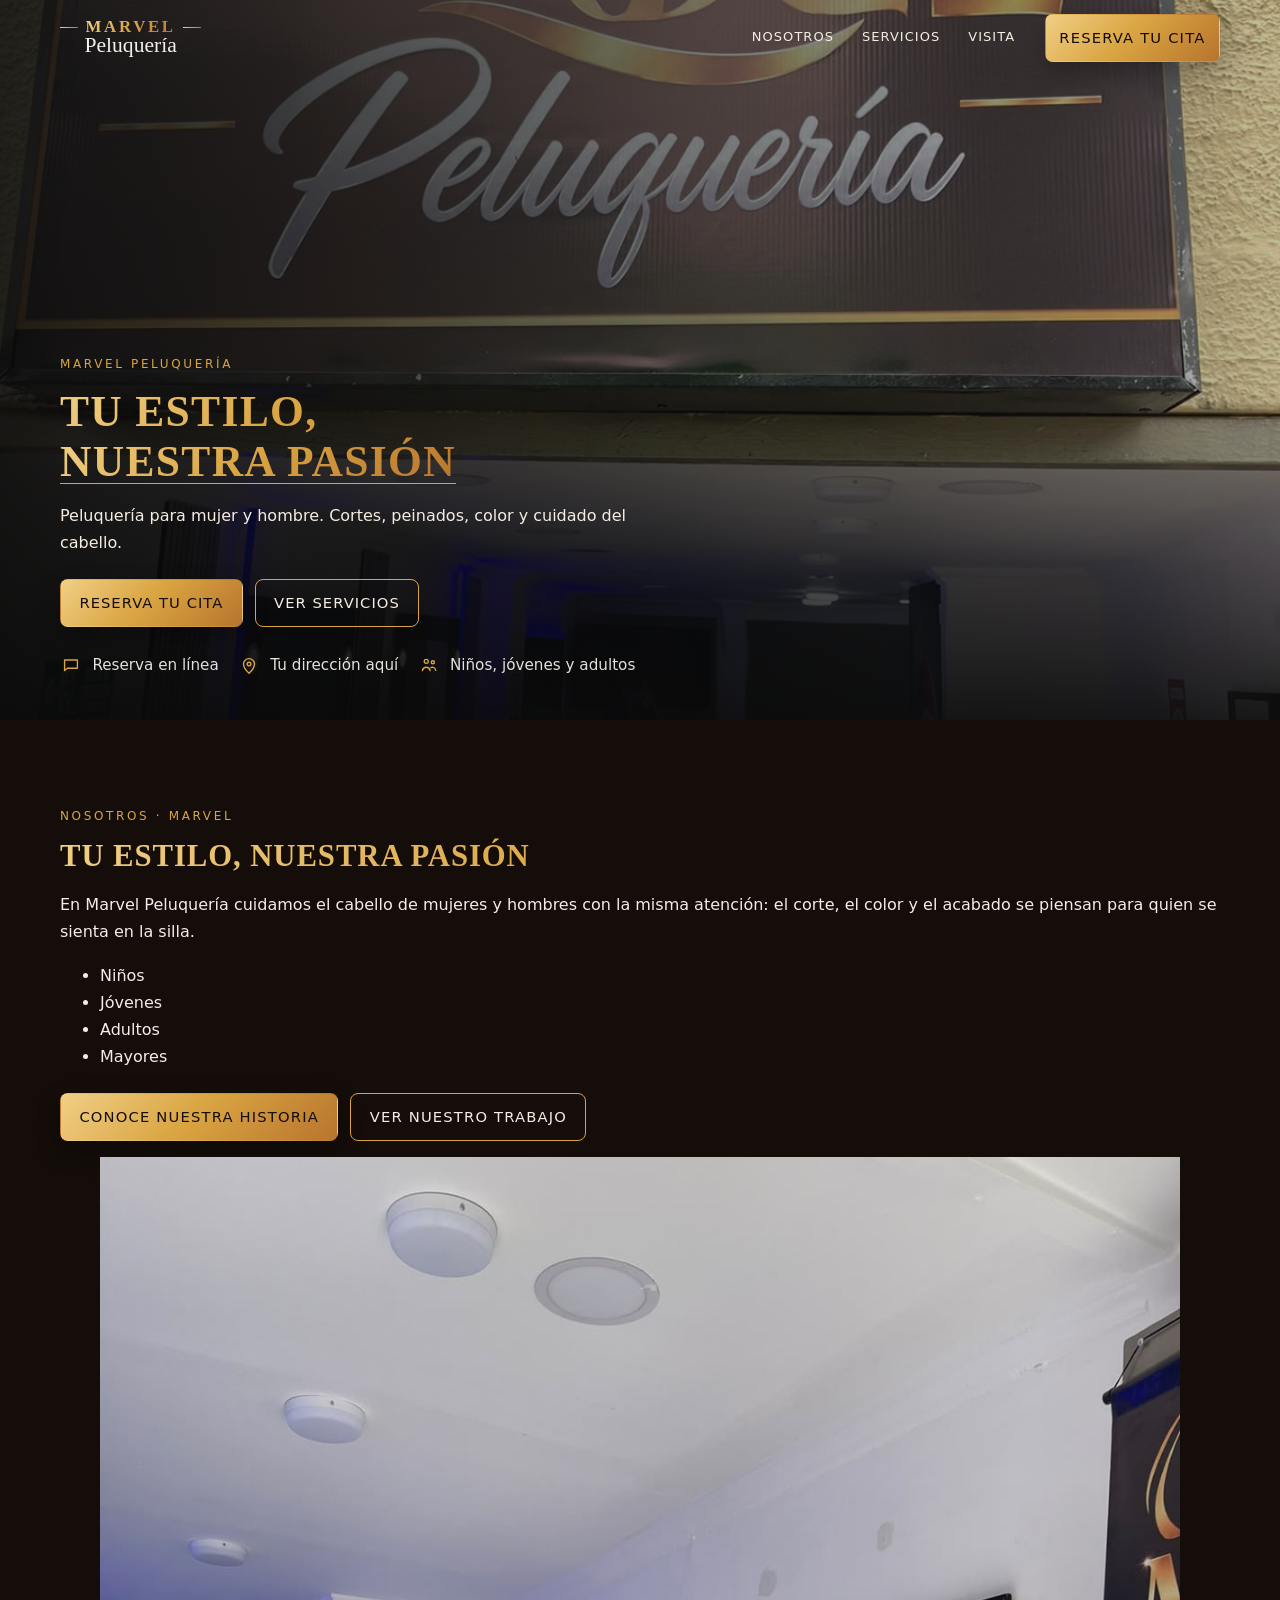
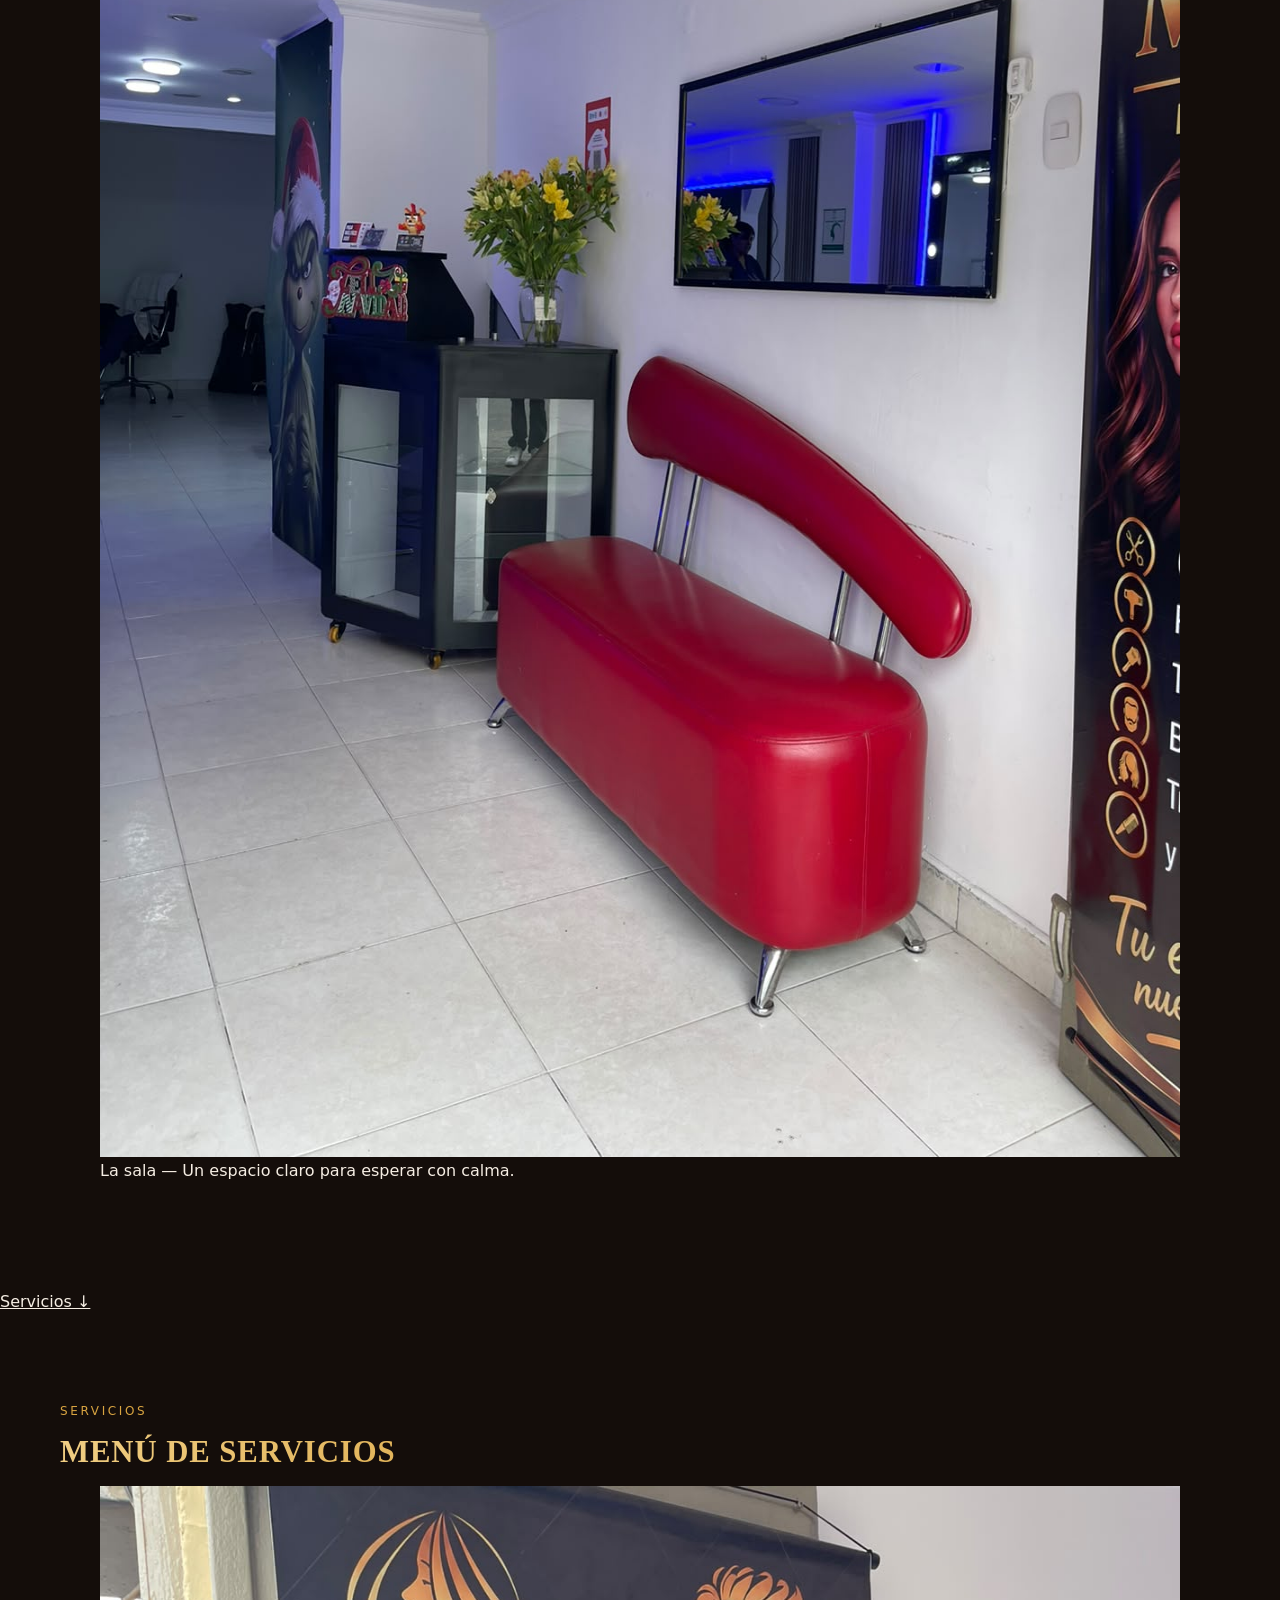
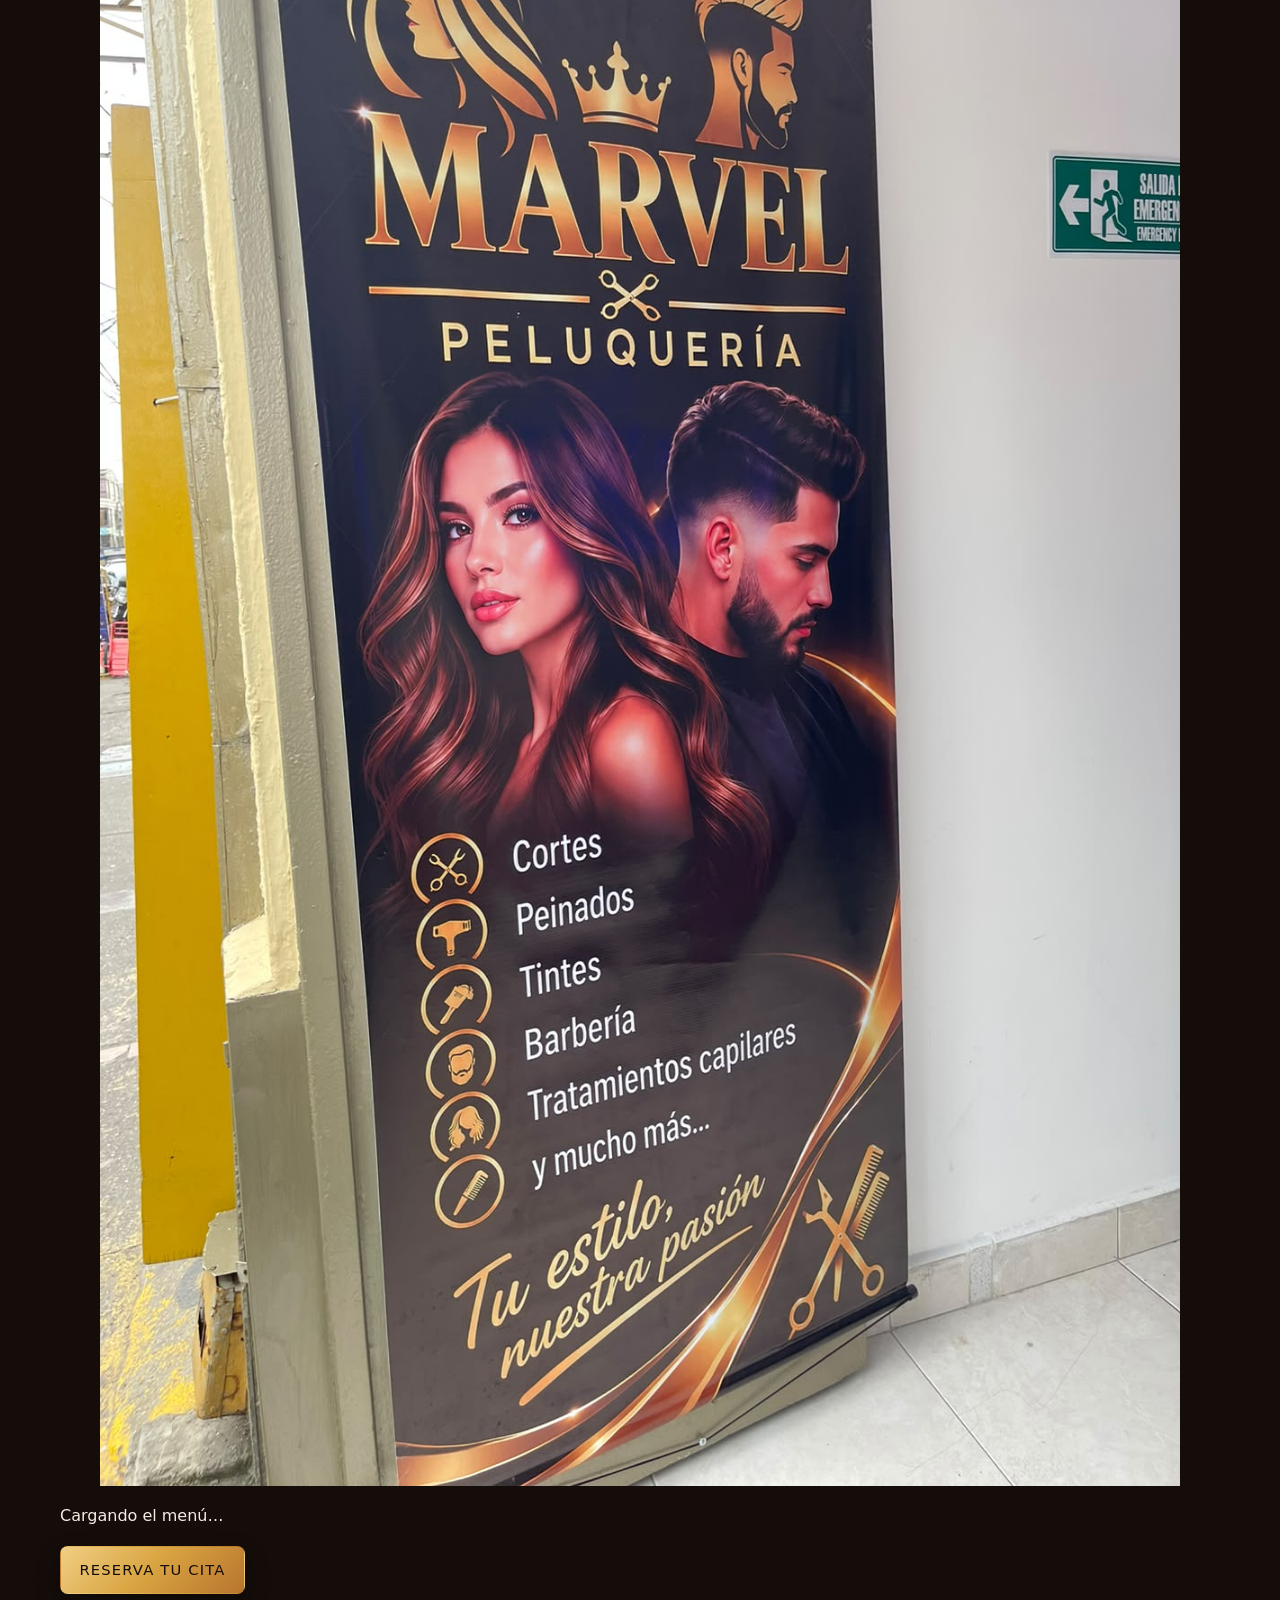
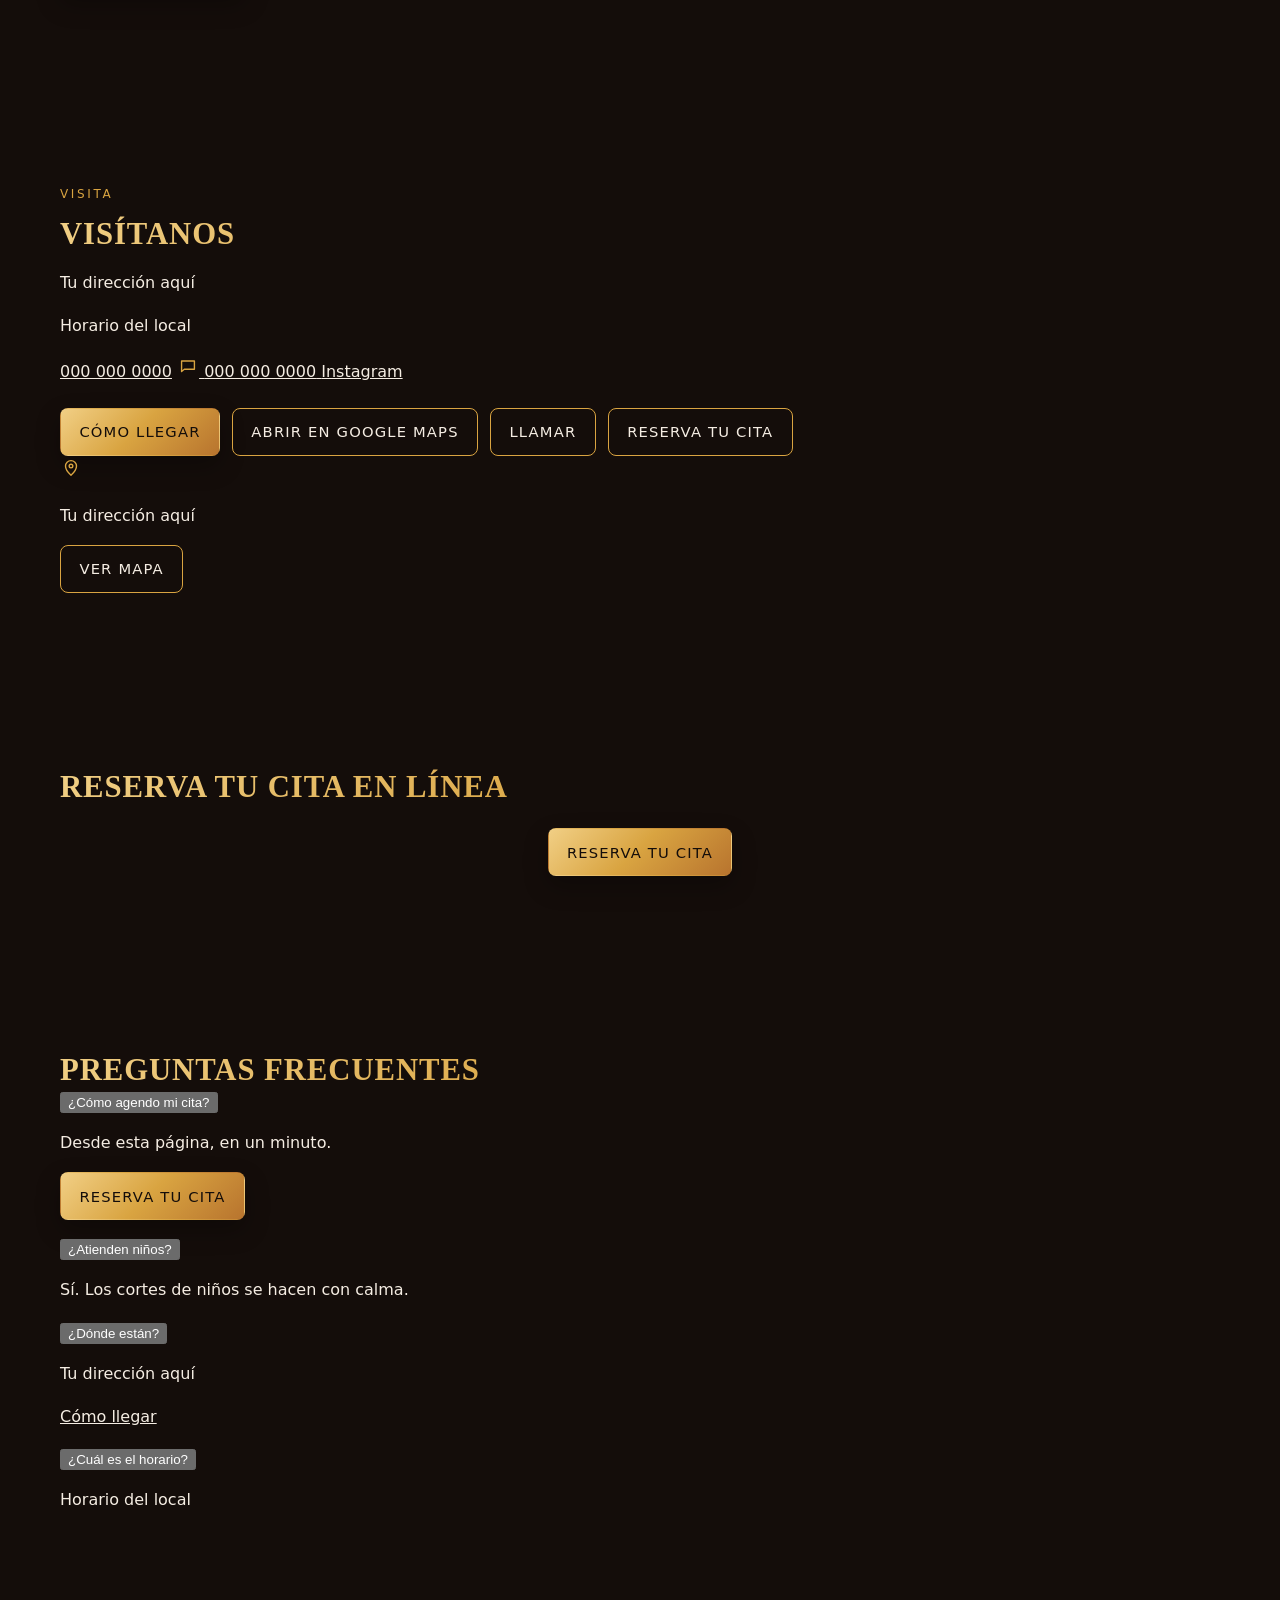
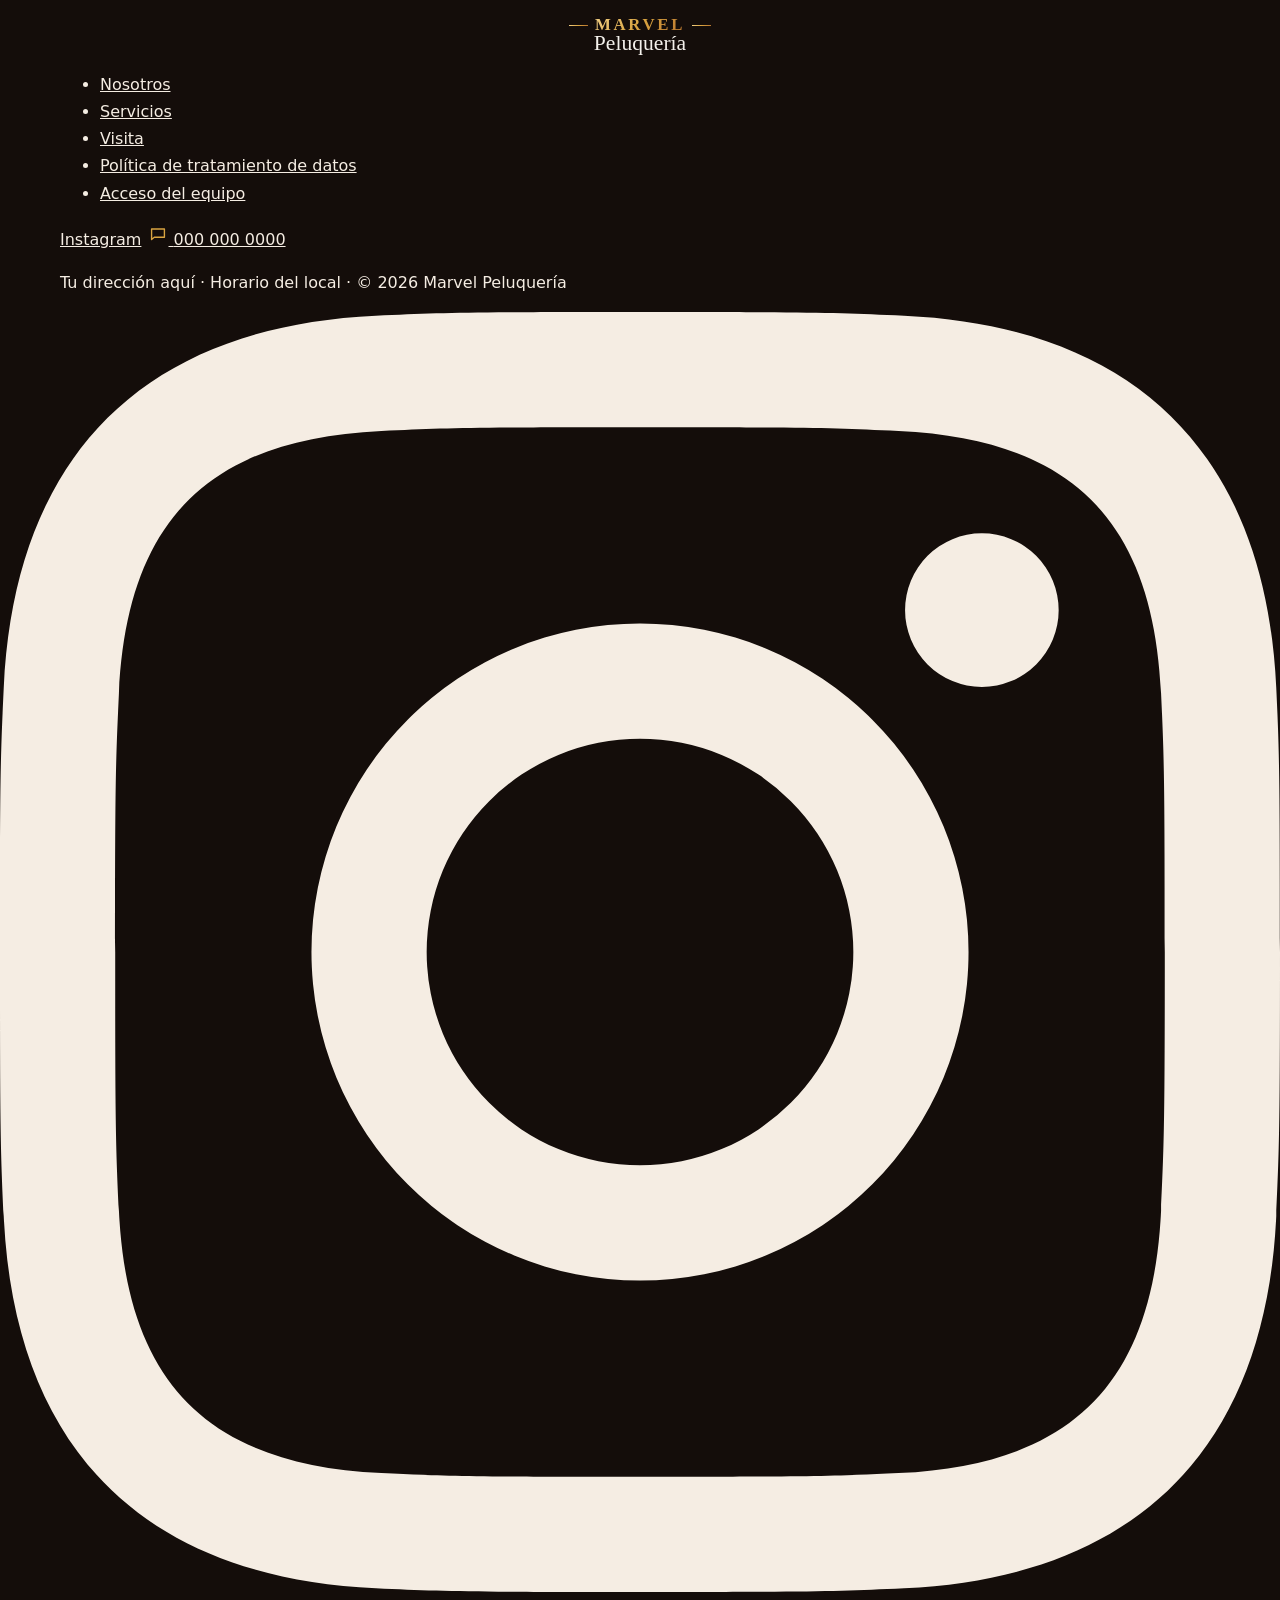
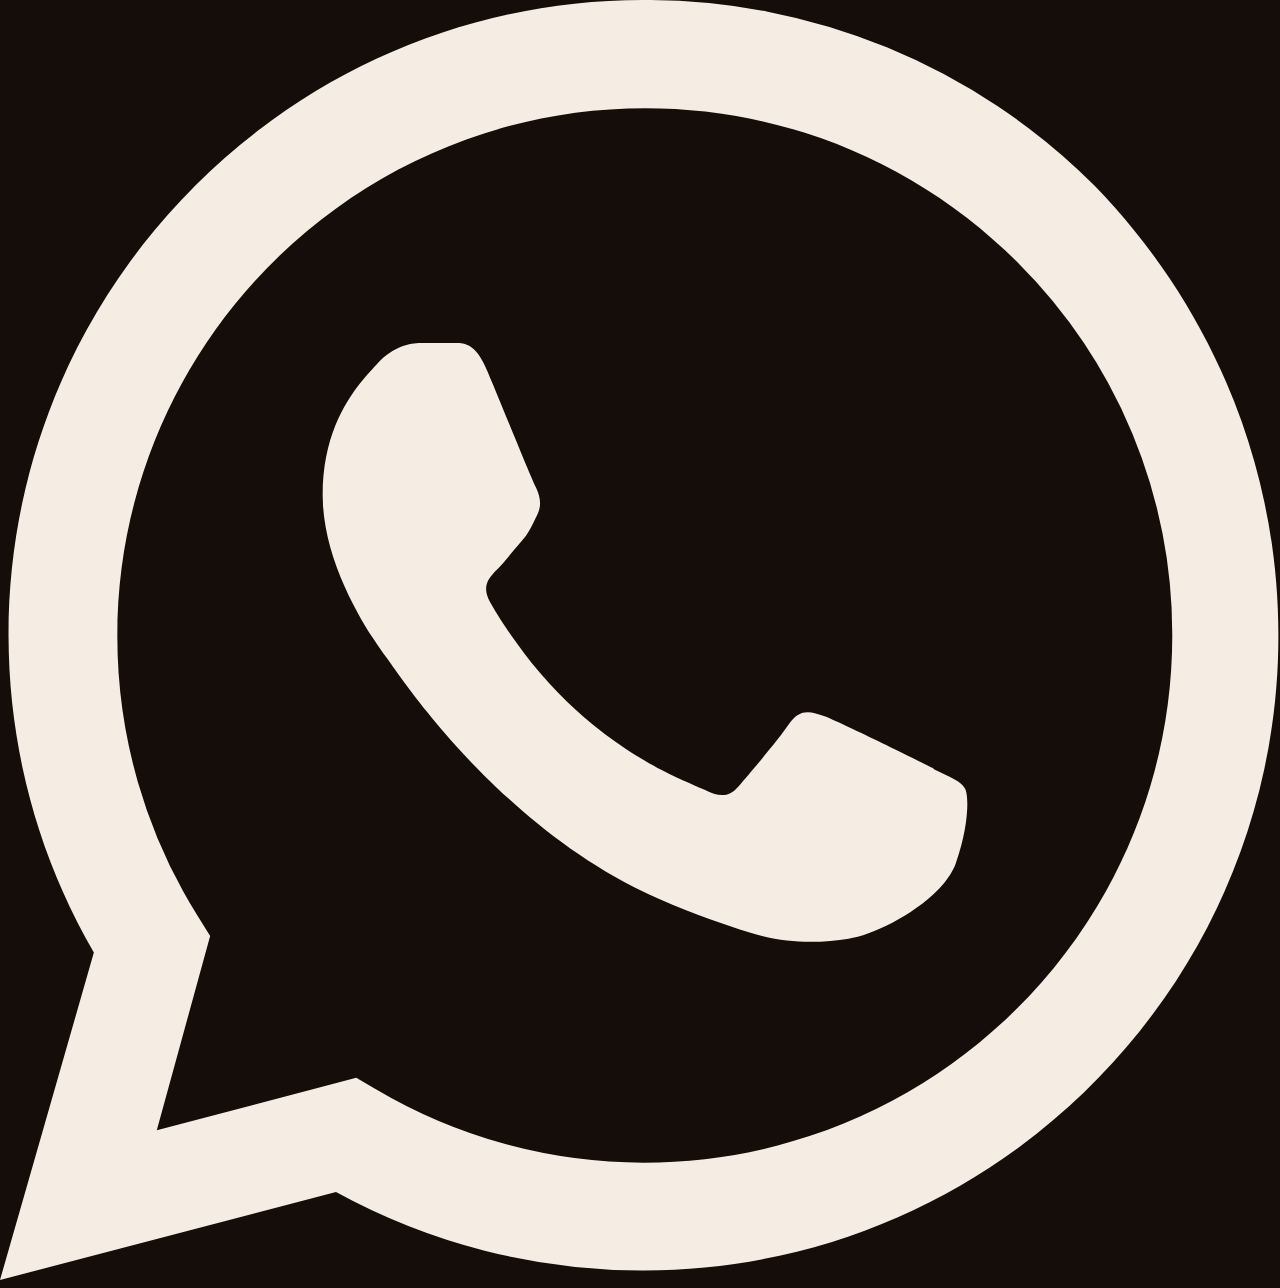
==== commit 07c376f4: "Quita la franja de cuatro datos entre el hero y Nosotros. Co-authored-by: mateoisaza2299-star <mateo" ====
--- a/index.html
+++ b/index.html
@@ -644,7 +644,6 @@
 }
 
 .hero-datos li,
-.confianza li,
 .valor {
   display: flex;
   align-items: center;
@@ -656,36 +655,8 @@
   font-size: 0.95rem;
 }
 
-.confianza {
-  border-block: 1px solid var(--linea);
-  background: var(--negro);
-}
-
-.confianza ul {
-  display: flex;
-  gap: 1rem;
-  margin: 0;
-  padding: 0.9rem 0;
-  overflow-x: auto;
-  list-style: none;
-  scroll-snap-type: x mandatory;
-}
-
 main section[id],
 .cita { scroll-margin-top: 92px; }
-
-.confianza li {
-  flex: 0 0 auto;
-  min-height: 44px;
-  scroll-snap-align: start;
-  color: var(--hueso);
-  font-family: var(--impacto);
-  font-size: 0.82rem;
-  font-weight: 500;
-  letter-spacing: 0.04em;
-  line-height: 1.35;
-  text-transform: uppercase;
-}
 
 .barra-movil {
   position: fixed;
@@ -782,13 +753,8 @@
 html.motion .hero-anima .hero-slide.is-on img { animation: hero-zoom 7s linear forwards; }
 
 @media (min-width: 700px) {
-  .confianza ul { display: grid; grid-template-columns: 1fr 1fr; overflow: visible; }
   .hero-datos { grid-template-columns: repeat(3, max-content); gap: 1.2rem; }
   .valores-lista { grid-template-columns: 1fr 1fr; }
-}
-
-@media (min-width: 1000px) {
-  .confianza ul { grid-template-columns: repeat(4, 1fr); }
 }
 
 @media (min-width: 768px) {
@@ -876,10 +842,6 @@
   .footer-grid { grid-template-columns: 1.1fr 1.4fr 0.8fr; align-items: start; }
 }
 
-@media (max-width: 699px) {
-  .confianza ul { padding: 0.35rem 0 0.45rem; }
-}
-
 @media (max-width: 899px) {
   .visita-fondo.es-panel { inset: -8px 0; }
   .visita-fondo.es-panel::after {
@@ -1025,15 +987,6 @@
       </div>
     </section>
 
-    <div class="confianza">
-      <ul class="wrap">
-        <li><svg class="icono" viewBox="0 0 24 24" aria-hidden="true"><circle cx="12" cy="8" r="2.4"/><path d="M6 19c.7-3 2.8-4.5 6-4.5S17.3 16 18 19"/></svg><span data-texto="confianzaEdades">Para todas las edades</span></li>
-        <li><svg class="icono" viewBox="0 0 24 24" aria-hidden="true"><path d="M5 6.5h14v9H8l-3 2.5z"/></svg><span data-texto="datoAgenda">Reserva en línea</span></li>
-        <li><svg class="icono" viewBox="0 0 24 24" aria-hidden="true"><circle cx="6" cy="7" r="2"/><circle cx="6" cy="17" r="2"/><path d="M8 8.2 19 17M8 15.8 19 7"/></svg><span data-texto="confianzaCortes">Cortes, color y tratamientos</span></li>
-        <li><svg class="icono" viewBox="0 0 24 24" aria-hidden="true"><path d="M10 3h4v2l1 2a6 6 0 0 1 .8 3V20H8.2v-10a6 6 0 0 1 .8-3L10 5z"/></svg><span data-texto="confianzaProductos">Productos de peluquería</span></li>
-      </ul>
-    </div>
-
     <section class="seccion" id="nosotros" aria-labelledby="nosotros-titulo">
       <div class="wrap nosotros-compacto">
         <div class="reveal" data-revelar>
--- a/css/styles.css
+++ b/css/styles.css
@@ -647,7 +647,6 @@
 }
 
 .hero-datos li,
-.confianza li,
 .valor {
   display: flex;
   align-items: center;
@@ -659,36 +658,8 @@
   font-size: 0.95rem;
 }
 
-.confianza {
-  border-block: 1px solid var(--linea);
-  background: var(--negro);
-}
-
-.confianza ul {
-  display: flex;
-  gap: 1rem;
-  margin: 0;
-  padding: 0.9rem 0;
-  overflow-x: auto;
-  list-style: none;
-  scroll-snap-type: x mandatory;
-}
-
 main section[id],
 .cita { scroll-margin-top: 92px; }
-
-.confianza li {
-  flex: 0 0 auto;
-  min-height: 44px;
-  scroll-snap-align: start;
-  color: var(--hueso);
-  font-family: var(--impacto);
-  font-size: 0.82rem;
-  font-weight: 500;
-  letter-spacing: 0.04em;
-  line-height: 1.35;
-  text-transform: uppercase;
-}
 
 .nosotros-intro {
   max-width: 62ch;
@@ -1507,13 +1478,8 @@
 html.motion .hero-anima .hero-slide.is-on img { animation: hero-zoom 7s linear forwards; }
 
 @media (min-width: 700px) {
-  .confianza ul { display: grid; grid-template-columns: 1fr 1fr; overflow: visible; }
   .hero-datos { grid-template-columns: repeat(3, max-content); gap: 1.2rem; }
   .valores-lista { grid-template-columns: 1fr 1fr; }
-}
-
-@media (min-width: 1000px) {
-  .confianza ul { grid-template-columns: repeat(4, 1fr); }
 }
 
 @media (min-width: 768px) {
@@ -1614,10 +1580,6 @@
   .footer-grid { grid-template-columns: 1.1fr 1.4fr 0.8fr; align-items: start; }
 }
 
-@media (max-width: 699px) {
-  .confianza ul { padding: 0.35rem 0 0.45rem; }
-}
-
 @media (max-width: 430px) {
   html, body.public { overflow-x: clip; }
   .marca-linea { width: 0.55rem; }
